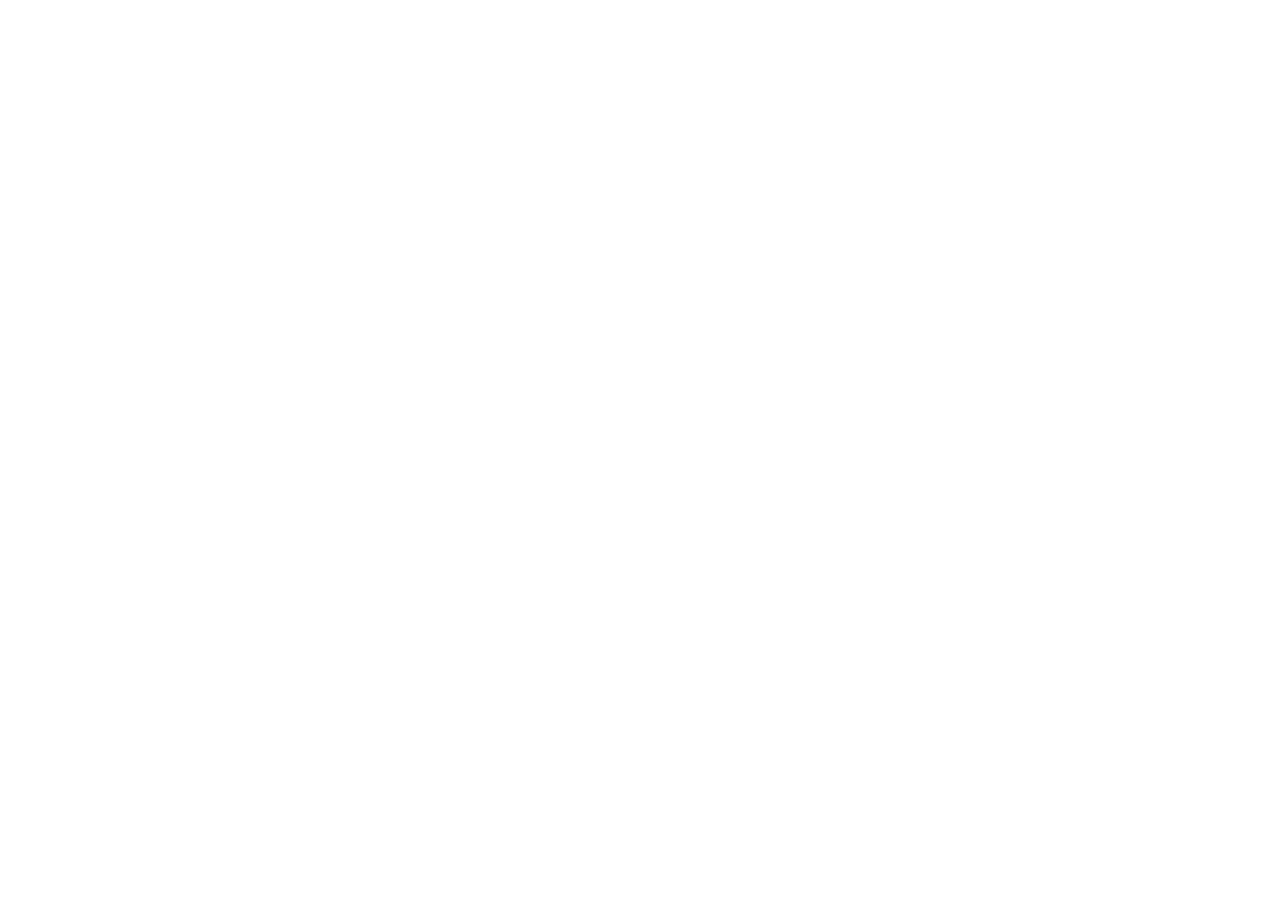
==== index.html @ 82ba6704 "updating html" ====
<!DOCTYPE html>
<html lang="en">

<head>
    <meta charset="UTF-8">
    <meta name="viewport" content="width=device-width, initial-scale=1.0">
    <title>Lornas pizza</title>
    <script src="https://code.jquery.com/jquery-3.5.1.min.js"
        integrity="sha256-9/aliU8dGd2tb6OSsuzixeV4y/faTqgFtohetphbbj0=" crossorigin="anonymous"></script>
    <link rel="stylesheet" href="https://maxcdn.bootstrapcdn.com/bootstrap/4.0.0/css/bootstrap.min.css"
        integrity="sha384-Gn5384xqQ1aoWXA+058RXPxPg6fy4IWvTNh0E263XmFcJlSAwiGgFAW/dAiS6JXm" crossorigin="anonymous">
    <script src="https://maxcdn.bootstrapcdn.com/bootstrap/4.0.0/js/bootstrap.min.js"
        integrity="sha384-JZR6Spejh4U02d8jOt6vLEHfe/JQGiRRSQQxSfFWpi1MquVdAyjUar5+76PVCmYl"
        crossorigin="anonymous"></script>
    <link rel="stylesheet" href="css/styles.css">
</head>

    
</body>
</html>
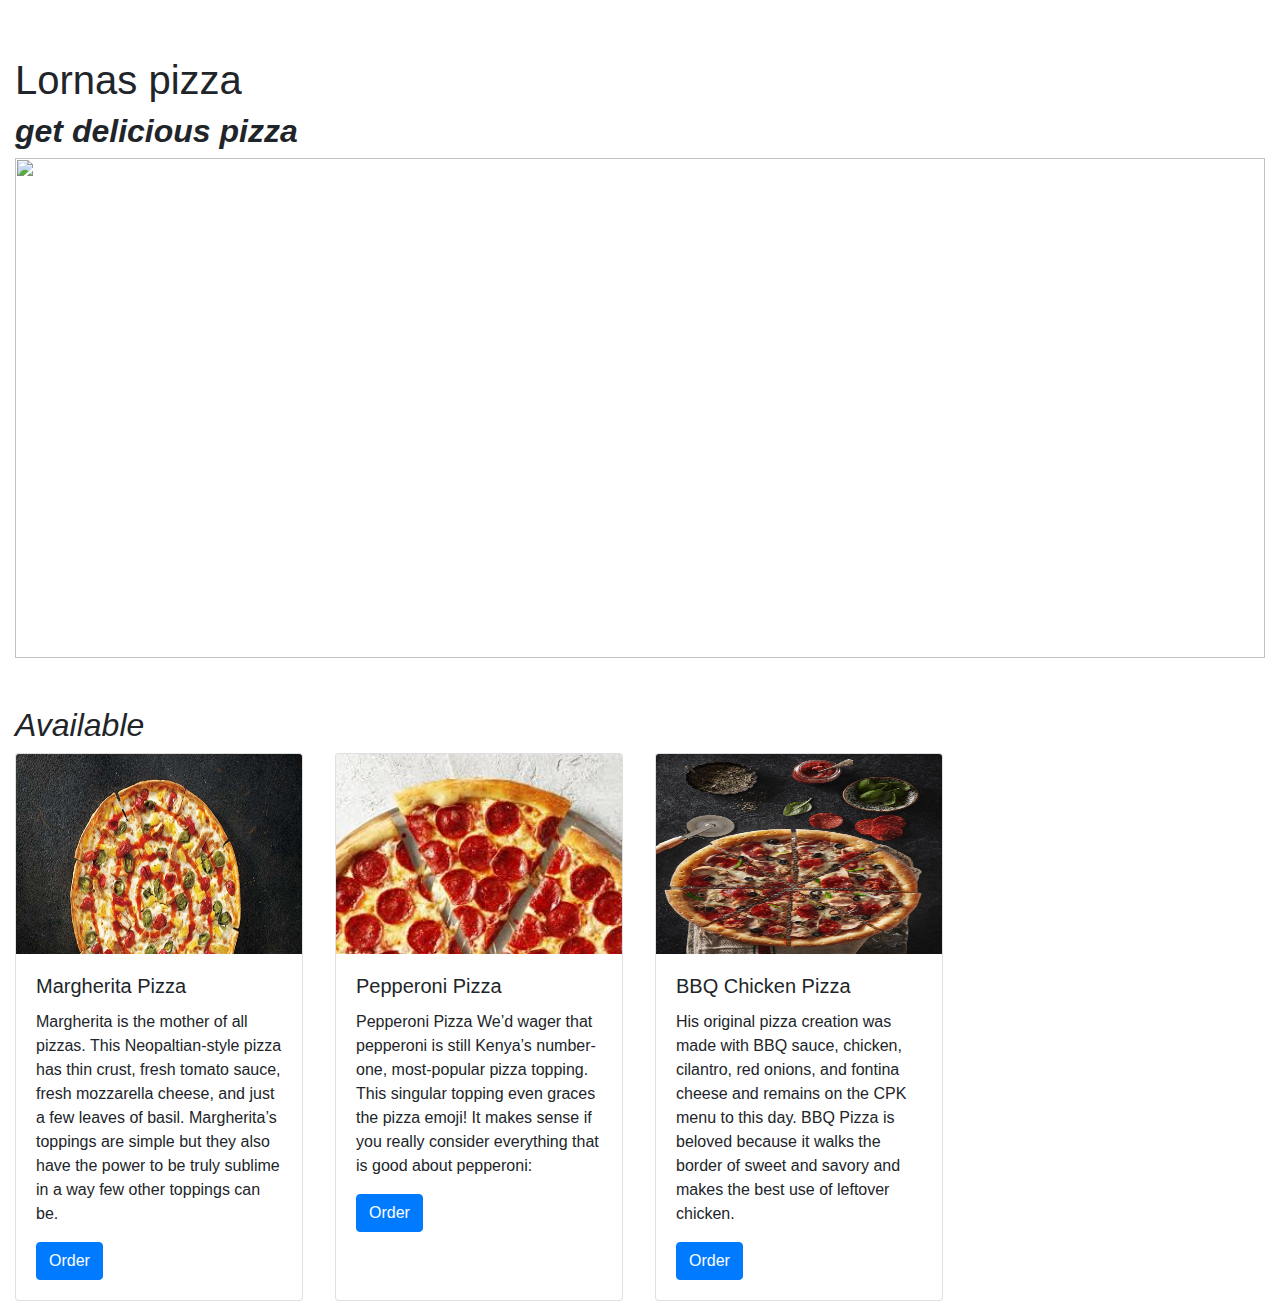
==== commit 1a68e147: "updating html" ====
--- a/index.html
+++ b/index.html
@@ -14,6 +14,90 @@
         crossorigin="anonymous"></script>
     <link rel="stylesheet" href="css/styles.css">
 </head>
+<body>
+    <div class="container-fluid">
+        <nav class="navbar navbar-expand-lg navbar-light navbar">
+            <button class="navbar-toggler" type="button" data-toggle="collapse" data-target="#navbarNavAltMarkup"
+                aria-controls="navbarNavAltMarkup" aria-expanded="false" aria-label="Toggle navigation">
+                <span class="navbar-toggler-icon"></span>
+            </button>
+            <div class="collapse navbar-collapse" id="navbarNavAltMarkup">
+                <div class="navbar-nav navb text-white">
+                    <a class="nav-item nav-link active text-white" href="index.html">Home <span
+                            class="sr-only"></span></a>
+                    <a class="nav-item nav-link text-white" href="order.html">Place Order</a>
+                    <a class="nav-item nav-link disabled text-white" href="about.html">About us</a>
+                </div>
+            </div>
+        </nav>
+    </div>
+    <div class="container-fluid">
+        <div class="head">
+            <h1>Lornas pizza</h1>
+            <h2> <em><strong> get delicious pizza</em> </strong></h2>
+        </div>
+        <a href="order.html">
+            <div class="head2">
+                <div id="carouselExampleSlidesOnly" class="carousel slide" data-ride="carousel">
+                    <div class="carousel-inner">
+                        <div class="carousel-item active">
+                            <img class="d-block w-100" src="./images/pizza_4k_5k_hd.jpg" height="500px">
+                        </div>
+                        <div class="carousel-item">
+                            <img class="d-block w-100" src="./images/Pizza-Hut-Sriracha.jpg" height="500px">
+                        </div>
+                        <div class="carousel-item">
+                            <img class="d-block w-100" src="./images/bg.jpg" height="500px">
+                        </div>
+                    </div>
+                </div>
+            </div>
+        </a>
+    </div>
+    <div class="container-fluid mt-5">
+        <h2> <em>Available</em> </h2>
+        <div class="row">
+            <div class="col-md-3 d-flex">
+                <div class="card" style="width: 18rem;">
+                    <img class="card-img-top" src="./images/1.jpg" height="200px">
+                    <div class="card-body">
+                        <h5 class="card-title">Margherita Pizza</h5>
+                        <p class="card-text">
+                            Margherita is the mother of all pizzas. This Neopaltian-style pizza has thin crust, fresh
+                            tomato sauce, fresh mozzarella cheese, and just a few leaves of basil. Margherita’s toppings
+                            are simple but they also have the power to be truly sublime in a way few other toppings can
+                            be.</p>
+                        <a href="order.html" class="btn btn-primary">Order</a>
+                    </div>
+                </div>
+            </div>
+            <div class="col-md-3 d-flex">
+                <div class="card" style="width: 18rem;">
+                    <img class="card-img-top" src="./images/2.jpeg" height="200px">
+                    <div class="card-body">
+                        <h5 class="card-title">Pepperoni Pizza</h5>
+                        <p class="card-text">Pepperoni Pizza
+                            We’d wager that pepperoni is still Kenya’s number-one, most-popular pizza topping. This
+                            singular topping even graces the pizza emoji! It makes sense if you really consider
+                            everything that is good about pepperoni:</p>
+                        <a href="order.html" class="btn btn-primary">Order</a>
+                    </div>
+                </div>
+            </div>
+            <div class="col-md-3 d-flex">
+                <div class="card" style="width: 18rem;">
+                    <img class="card-img-top" src="./images/01.jpg" height="200px">
+                    <div class="card-body">
+                        <h5 class="card-title">BBQ Chicken Pizza</h5>
+                        <p class="card-text">His original pizza creation was made with BBQ sauce, chicken, cilantro, red
+                            onions, and fontina cheese and remains on the CPK menu to this day. BBQ Pizza is beloved
+                            because it walks the border of sweet and savory and makes the best use of leftover chicken.
+                        </p>
+                        <a href="order.html" class="btn btn-primary">Order</a>
+                    </div>
+                </div>
+            </div>
+            
 
     
 </body>
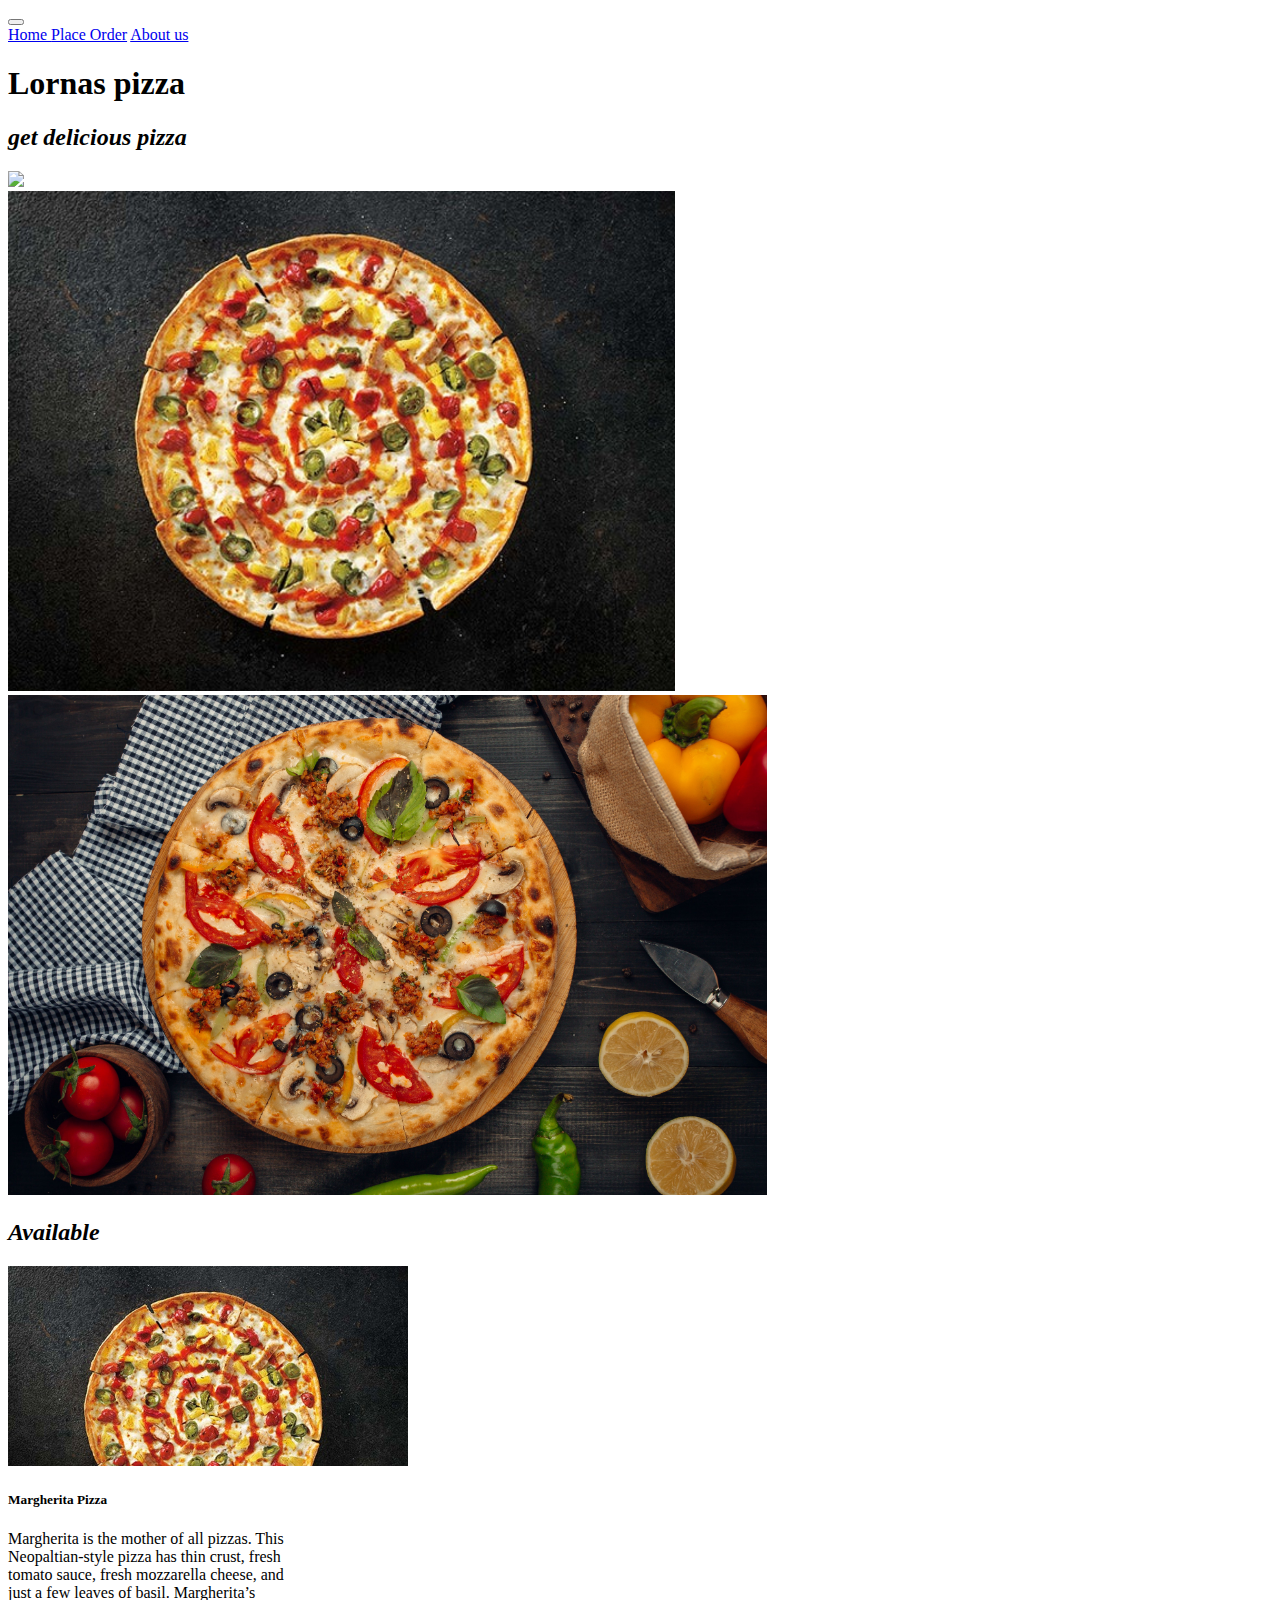
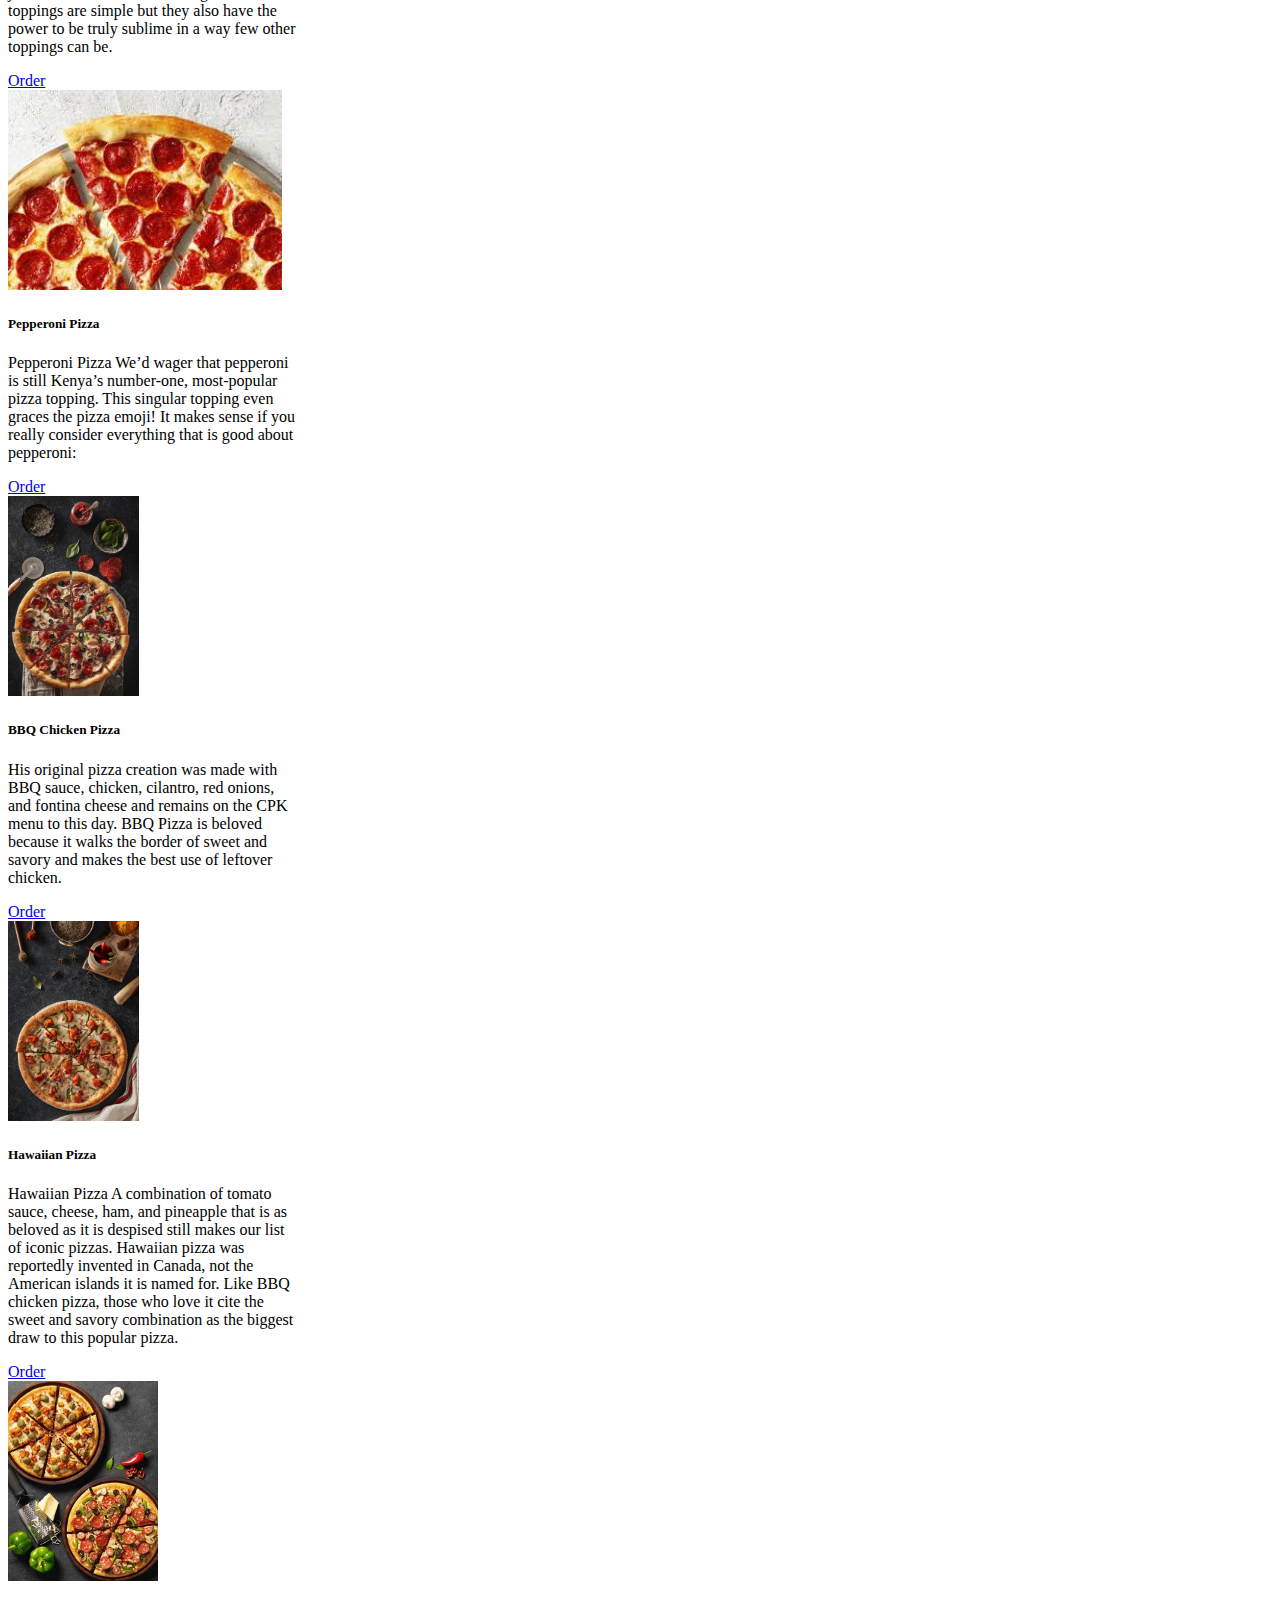
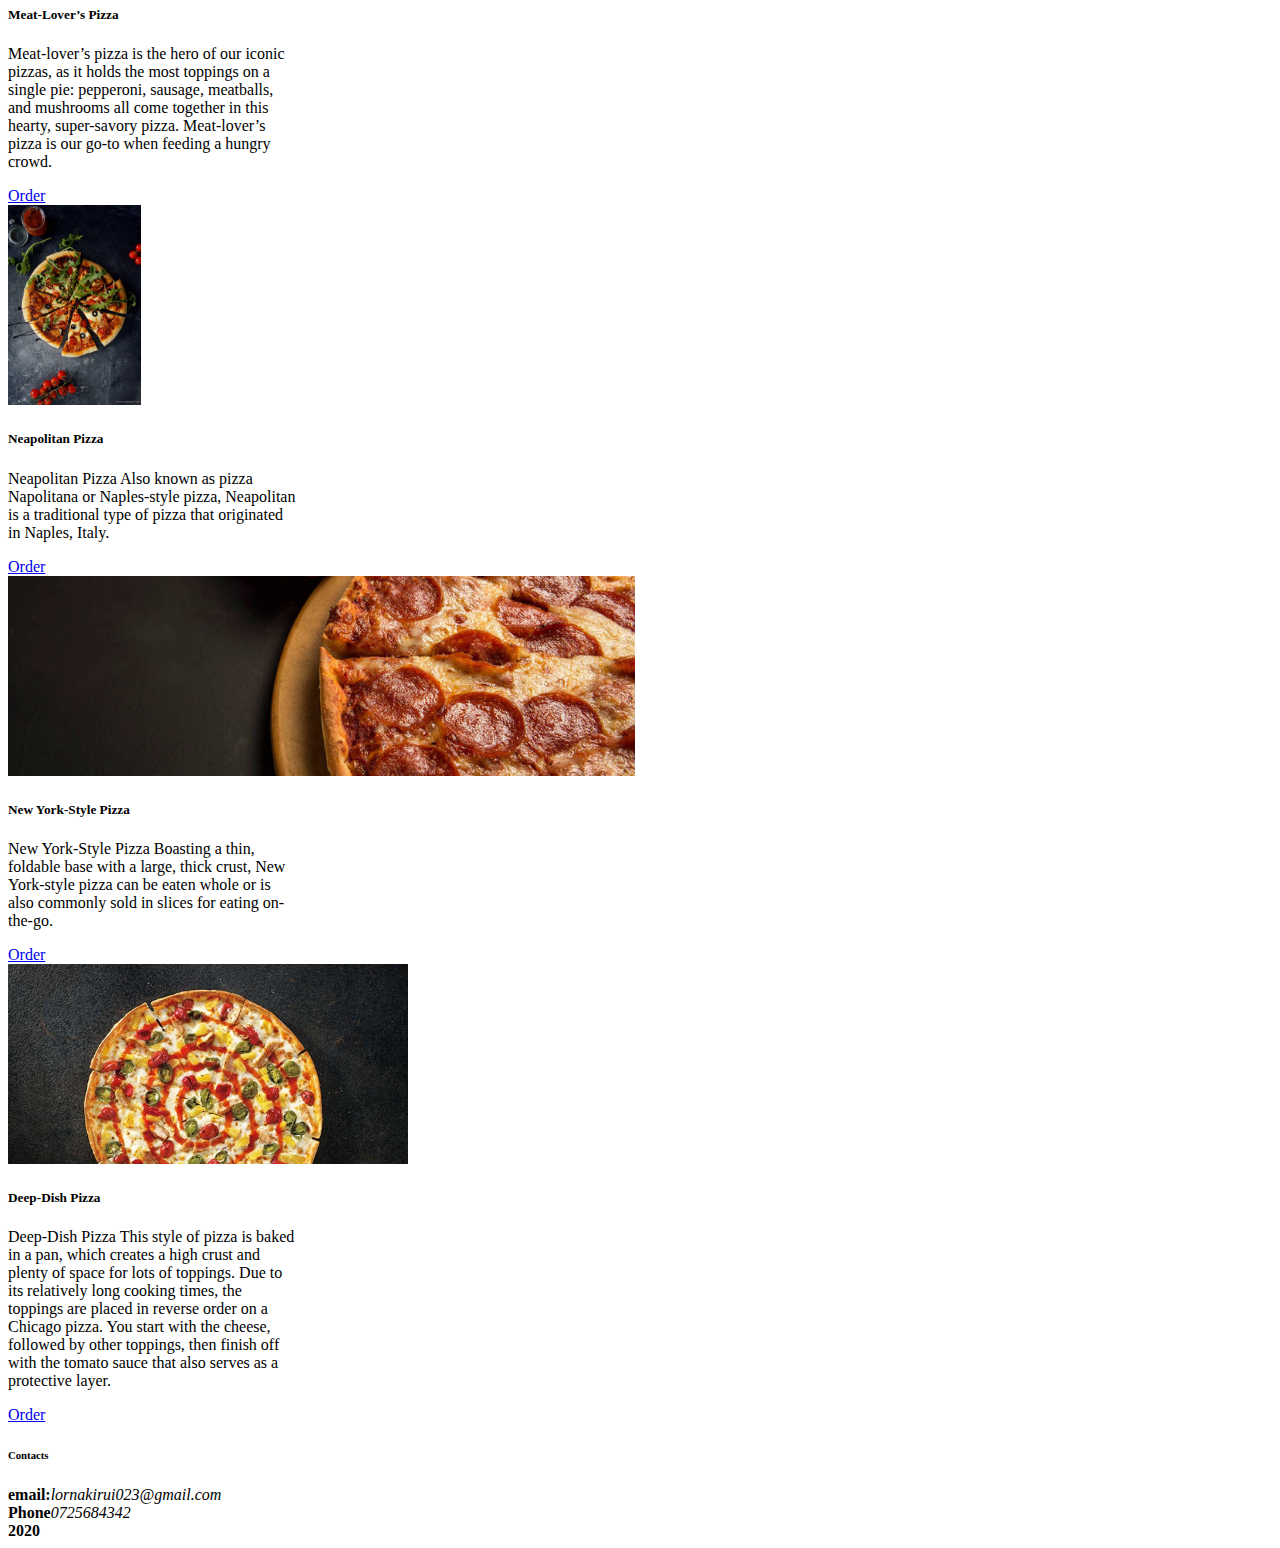
==== commit 191eebc5: "it will update js" ====
--- a/index.html
+++ b/index.html
@@ -5,14 +5,9 @@
     <meta charset="UTF-8">
     <meta name="viewport" content="width=device-width, initial-scale=1.0">
     <title>Lornas pizza</title>
-    <script src="https://code.jquery.com/jquery-3.5.1.min.js"
-        integrity="sha256-9/aliU8dGd2tb6OSsuzixeV4y/faTqgFtohetphbbj0=" crossorigin="anonymous"></script>
-    <link rel="stylesheet" href="https://maxcdn.bootstrapcdn.com/bootstrap/4.0.0/css/bootstrap.min.css"
-        integrity="sha384-Gn5384xqQ1aoWXA+058RXPxPg6fy4IWvTNh0E263XmFcJlSAwiGgFAW/dAiS6JXm" crossorigin="anonymous">
-    <script src="https://maxcdn.bootstrapcdn.com/bootstrap/4.0.0/js/bootstrap.min.js"
-        integrity="sha384-JZR6Spejh4U02d8jOt6vLEHfe/JQGiRRSQQxSfFWpi1MquVdAyjUar5+76PVCmYl"
-        crossorigin="anonymous"></script>
-    <link rel="stylesheet" href="css/styles.css">
+    <link rel="stylesheet" href="css/bootstrap.css" type="text/css">
+    <link rel="stylesheet" href="css/style.css" type="text/css">
+
 </head>
 <body>
     <div class="container-fluid">
@@ -97,8 +92,95 @@
                     </div>
                 </div>
             </div>
-            
+            <div class="col-md-3 d-flex">
+                <div class="card" style="width: 18rem;">
+                    <img class="card-img-top" src="./images/5.jpg" height="200px">
+                    <div class="card-body">
+                        <h5 class="card-title">Hawaiian Pizza</h5>
+                        <p class="card-text">Hawaiian Pizza
+                            A combination of tomato sauce, cheese, ham, and pineapple that is as beloved as it is
+                            despised still makes our list of iconic pizzas. Hawaiian pizza was reportedly invented in
+                            Canada, not the American islands it is named for. Like BBQ chicken pizza, those who love it
+                            cite the sweet and savory combination as the biggest draw to this popular pizza.</p>
+                        <a href="order.html" class="btn btn-primary">Order</a>
+                    </div>
+                </div>
+            </div>
+        </div>
+        <div class="row mt-5">
+            <div class="col-md-3 d-flex">
+                <div class="card" style="width: 18rem;">
+                    <img class="card-img-top" src="./images/6.jpg" height="200px">
+                    <div class="card-body">
+                        <h5 class="card-title">Meat-Lover’s Pizza</h5>
+                        <p class="card-text">
+                            Meat-lover’s pizza is the hero of our iconic pizzas, as it holds the most toppings on a
+                            single pie: pepperoni, sausage, meatballs, and mushrooms all come together in this hearty,
+                            super-savory pizza. Meat-lover’s pizza is our go-to when feeding a hungry crowd.</p>
+                        <a href="order.html" class="btn btn-primary">Order</a>
+                    </div>
+                </div>
+            </div>
+            <div class="col-md-3 d-flex">
+                <div class="card" style="width: 18rem;">
+                    <img class="card-img-top" src="./images/7.jpg" height="200px">
+                    <div class="card-body">
+                        <h5 class="card-title">Neapolitan Pizza</h5>
+                        <p class="card-text">Neapolitan Pizza
+                            Also known as pizza Napolitana or Naples-style pizza, Neapolitan is a traditional type of
+                            pizza that originated in Naples, Italy. </p>
+                        <a href="order.html" class="btn btn-primary">Order</a>
+                    </div>
+                </div>
+            </div>
+            <div class="col-md-3 d-flex">
+                <div class="card" style="width: 18rem;">
+                    <img class="card-img-top" src="./images/17jan-pizzas-hero_small.jpg" height="200px">
+                    <div class="card-body">
+                        <h5 class="card-title">New York-Style Pizza</h5>
+                        <p class="card-text">New York-Style Pizza
+                            Boasting a thin, foldable base with a large, thick crust, New York-style pizza can be eaten
+                            whole or is also commonly sold in slices for eating on-the-go. </p>
+                        <a href="order.html" class="btn btn-primary">Order</a>
+                    </div>
+                </div>
+            </div>
+            <div class="col-md-3 d-flex">
+                <div class="card" style="width: 18rem;">
+                    <img class="card-img-top" src="./images/1.jpg" height="200px">
+                    <div class="card-body">
+                        <h5 class="card-title">Deep-Dish Pizza</h5>
+                        <p class="card-text">Deep-Dish Pizza
+                            This style of pizza is baked in a pan, which creates a high crust and plenty of space for
+                            lots of toppings.
 
+                            Due to its relatively long cooking times, the toppings are placed in reverse order on a
+                            Chicago pizza. You start with the cheese, followed by other toppings, then finish off with
+                            the tomato sauce that also serves as a protective layer.</p>
+                        <a href="order.html" class="btn btn-primary">Order</a>
+                    </div>
+                </div>
+            </div>
+        </div>
+
+    </div>
+    </div>
+    <div class="container-fluid">
+        <div id="line"></div>
+    </div>
+    <div class="container-fluid mt-5 footerr">
+        <div class="hline"></div>
+        <div class="contacts">
+            <strong>
+                <h6>Contacts</h6>
+            </strong>
+            <strong>email:</strong><em>lornakirui023@gmail.com</em><br>
+            <strong>Phone</strong><em>0725684342</em><br>
+            <strong>2020</strong>
+        </div>
+    </div>
+    <script src="js/jquery-3.6.0.min.js"></script>
+    <script src="js/scripts.js"></script>
     
 </body>
 </html>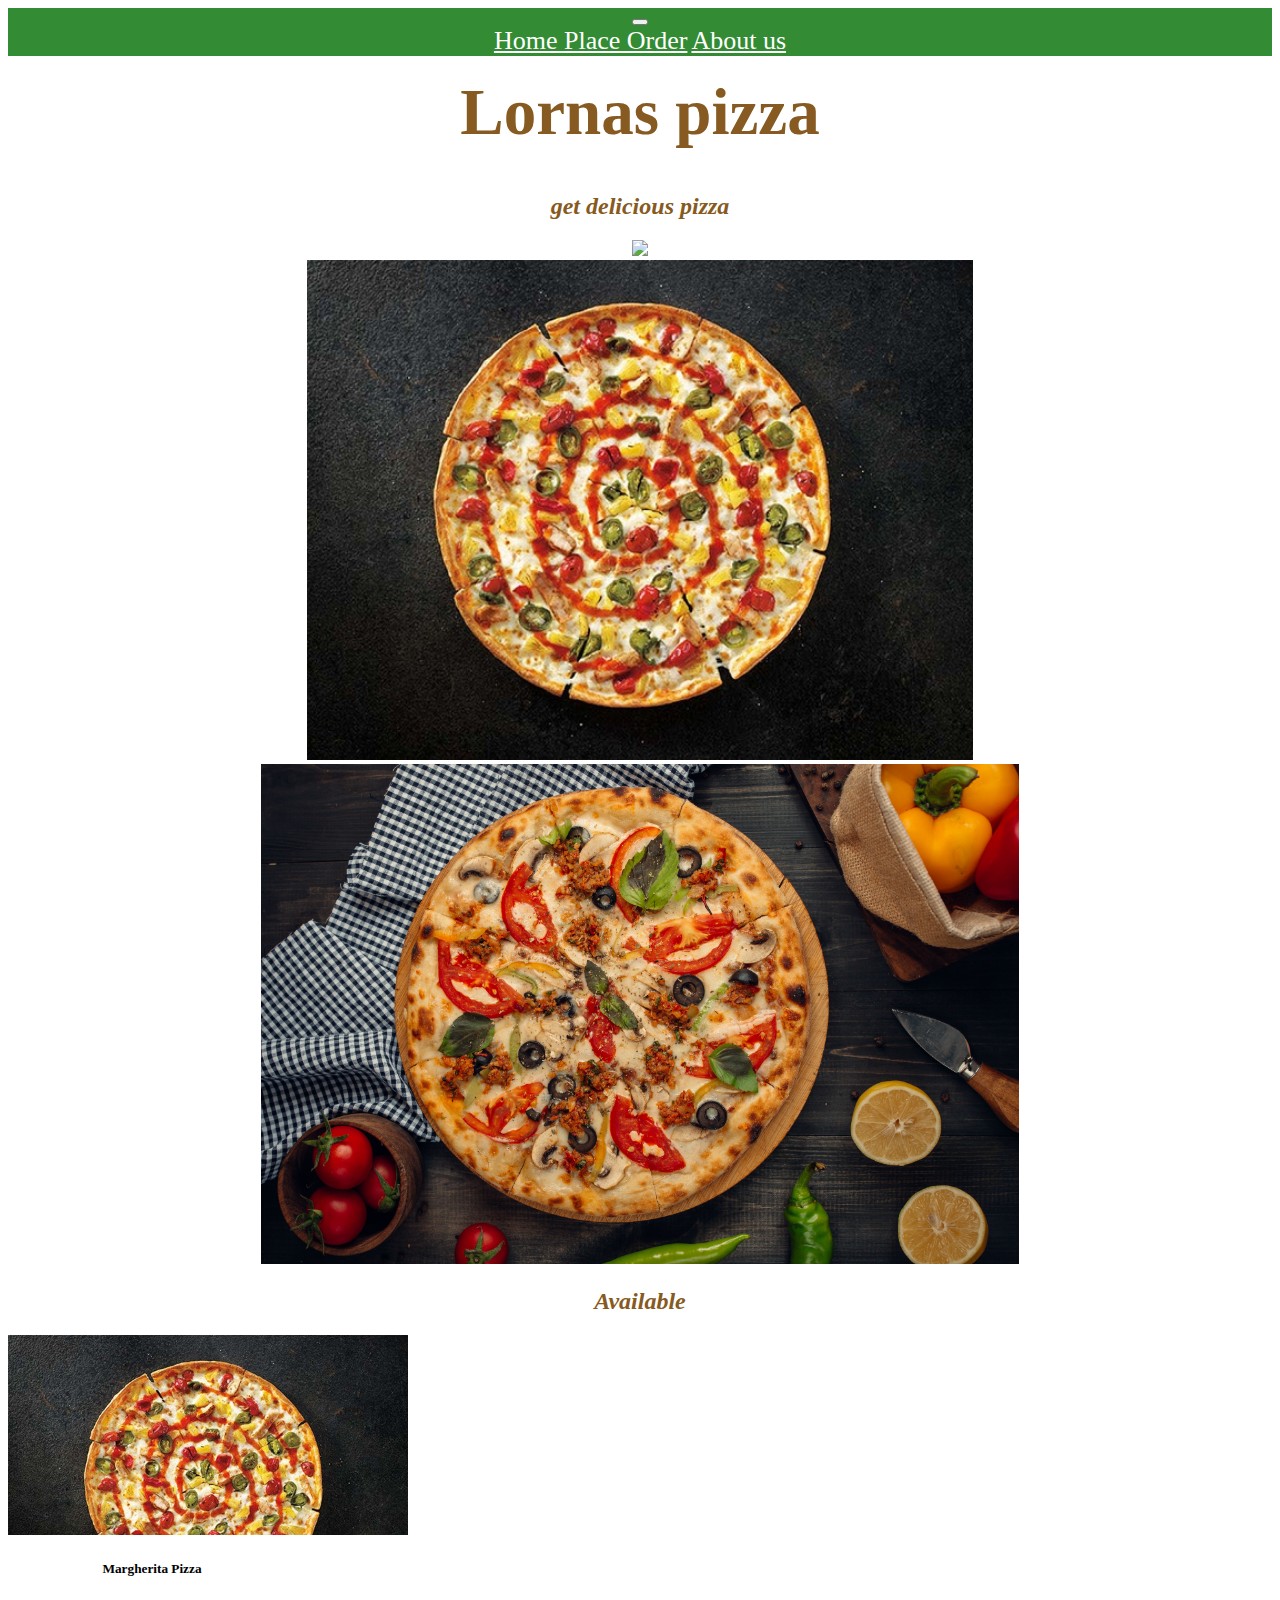
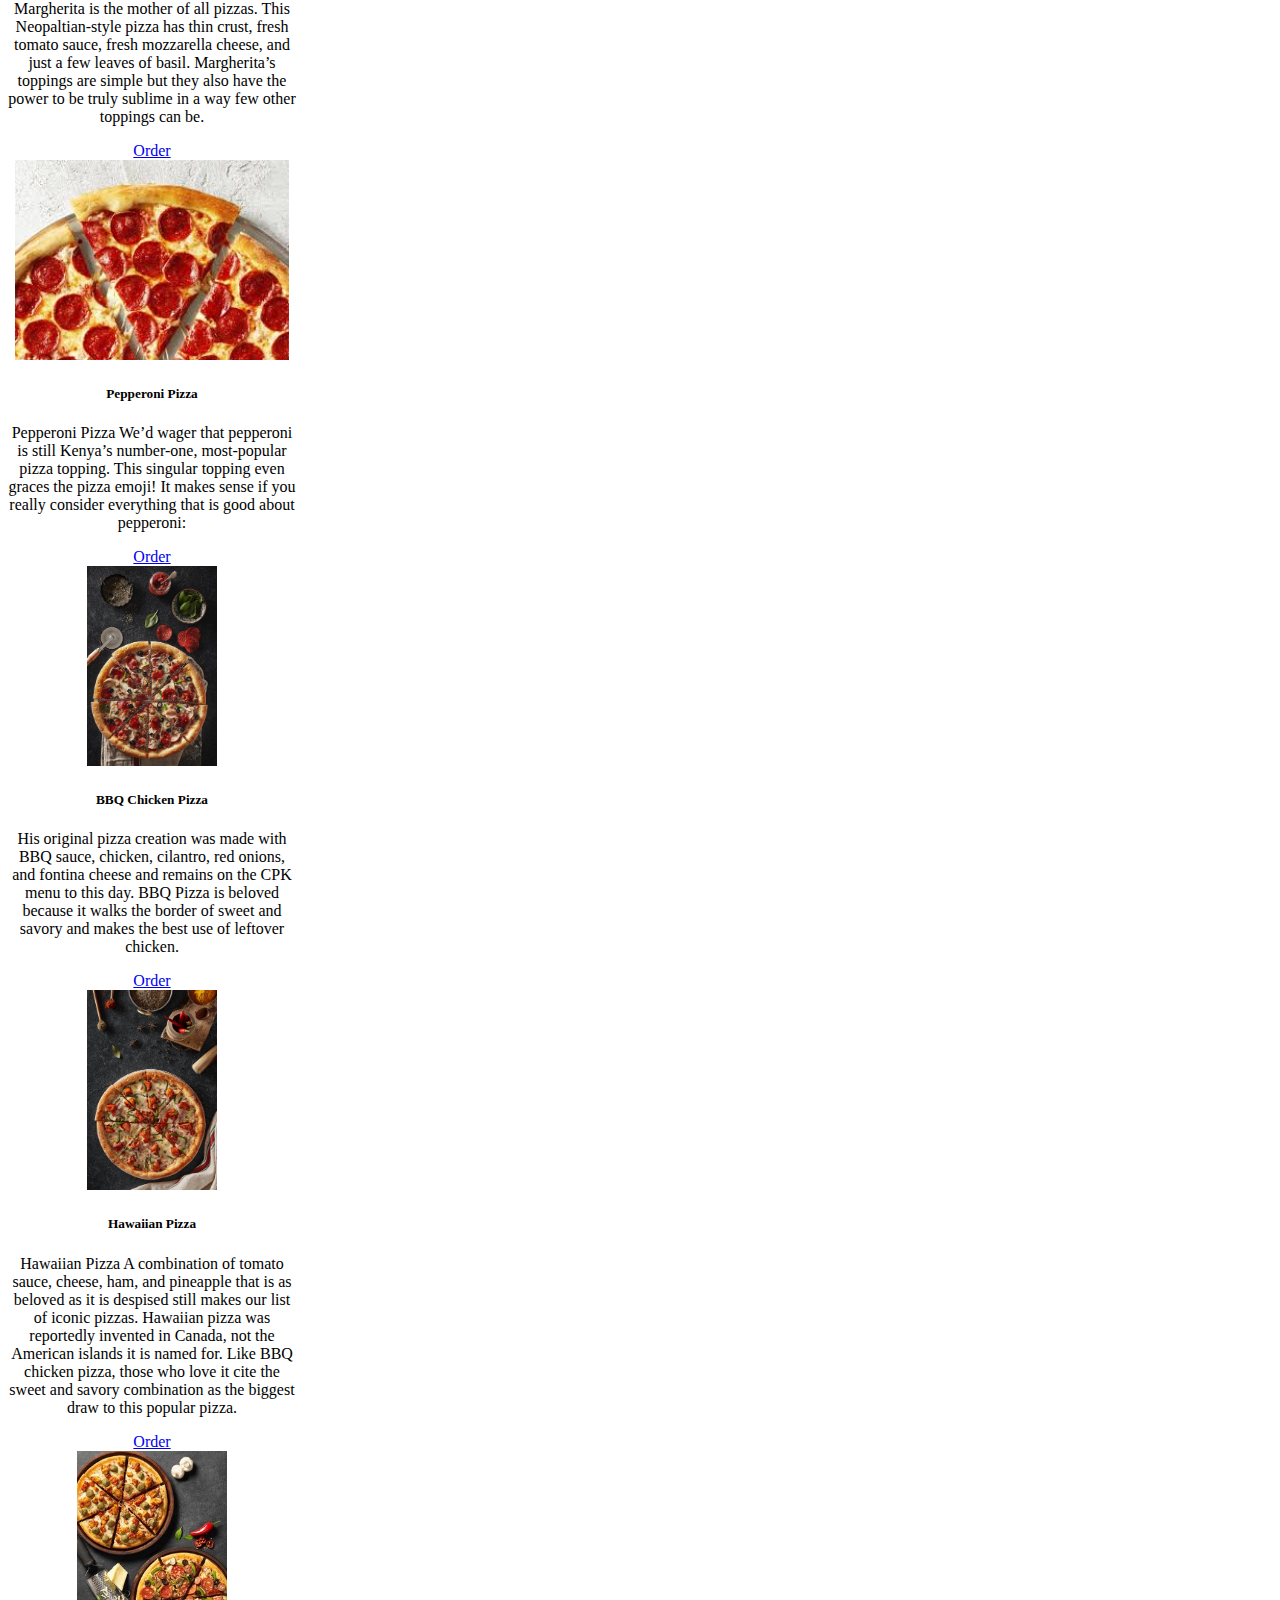
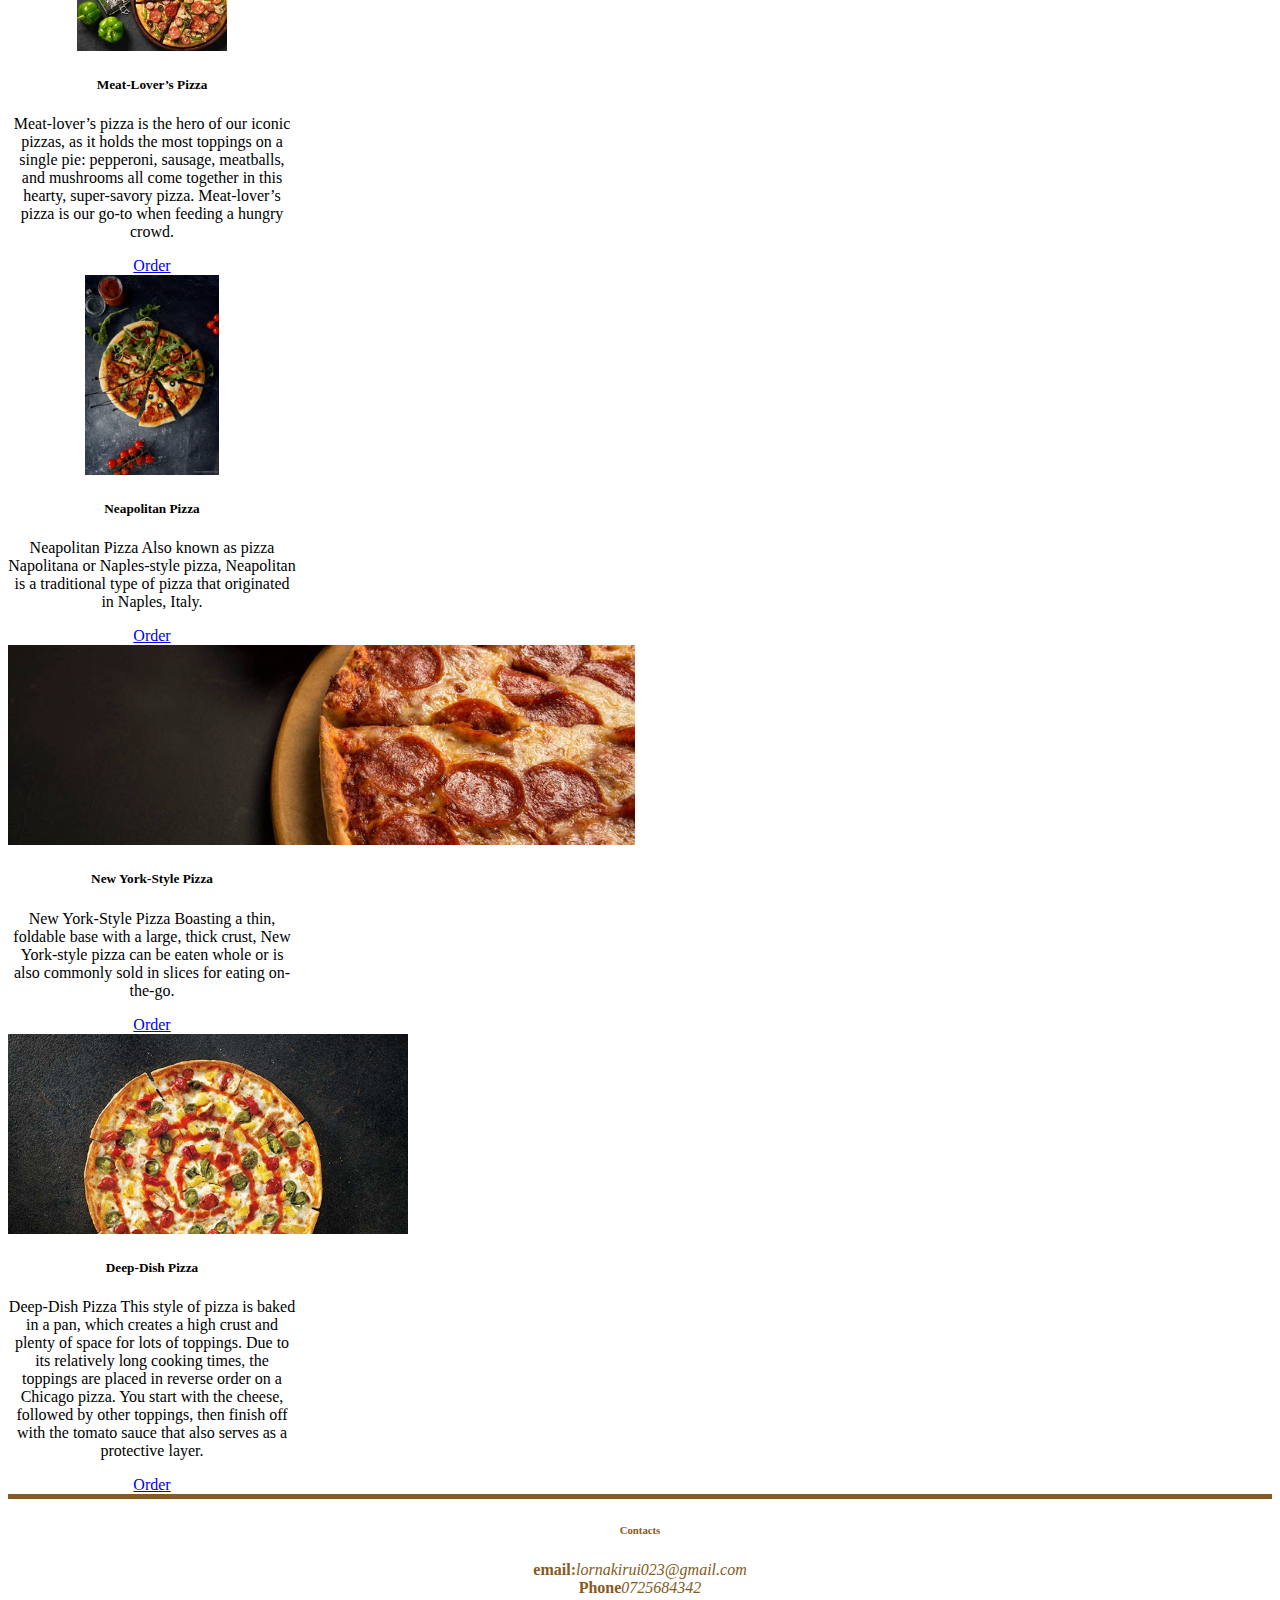
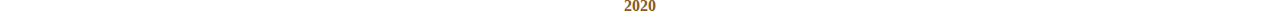
==== commit 2c86dbe8: "adding contact us page" ====
--- a/index.html
+++ b/index.html
@@ -21,7 +21,7 @@
                     <a class="nav-item nav-link active text-white" href="index.html">Home <span
                             class="sr-only"></span></a>
                     <a class="nav-item nav-link text-white" href="order.html">Place Order</a>
-                    <a class="nav-item nav-link disabled text-white" href="about.html">About us</a>
+                    <a class="nav-item nav-link text-white" href="about.html">About us</a>
                 </div>
             </div>
         </nav>
@@ -179,8 +179,8 @@
             <strong>2020</strong>
         </div>
     </div>
-    <script src="js/jquery-3.6.0.min.js"></script>
-    <script src="js/scripts.js"></script>
+    <script src="js/jquery.js"></script>
+    <script src="js/script.js"></script>
     
 </body>
 </html>--- a/css/style.css
+++ b/css/style.css
@@ -0,0 +1,56 @@
+body{
+    font-family:apple-system, BlinkMacSystemFont, 'Segoe UI', Georgia, 'Times New Roman', Times, serif;
+} 
+.navbar{
+    background-color: rgb(51, 139, 51);
+    color: oldlace;
+}
+.nav-link {
+color: white;
+font-size: 26px;
+}
+h1{
+    text-align: center;
+    color:rgb(134, 90, 32);
+    margin-top:0.5cm;
+    font-size:65px;
+}
+ul li{
+    text-align: right;
+    display: inline-block;
+}
+h2{
+    color: rgb(134, 90, 32);
+    text-align: center;
+}
+.container-fluid{
+    text-align: center;
+}
+#about{
+    margin-top: 4cm;
+    font-size: 40px;
+    color:rgb(134, 90, 32);
+}
+h3{
+    color:rgb(134, 90, 32);
+}
+.hline { 
+    width:100%;
+    height:5px;
+    color: rgb(134, 90, 32);
+    background:rgb(134, 90, 32);
+}
+.social{
+    text-align: center;
+}
+.footerr{
+    color:rgb(134, 90, 32);
+}
+.navb >.nav-link:hover{
+    box-shadow:0 0 0 0.625em rgba(0,0,0,0.1),insert 0 0 0.625em rgba(240, 4, 4, 0.6);
+    background-color:rgba(26, 15, 15, 0.678);
+    color:rgba(0,35,122,0.7);
+}
+
+
+  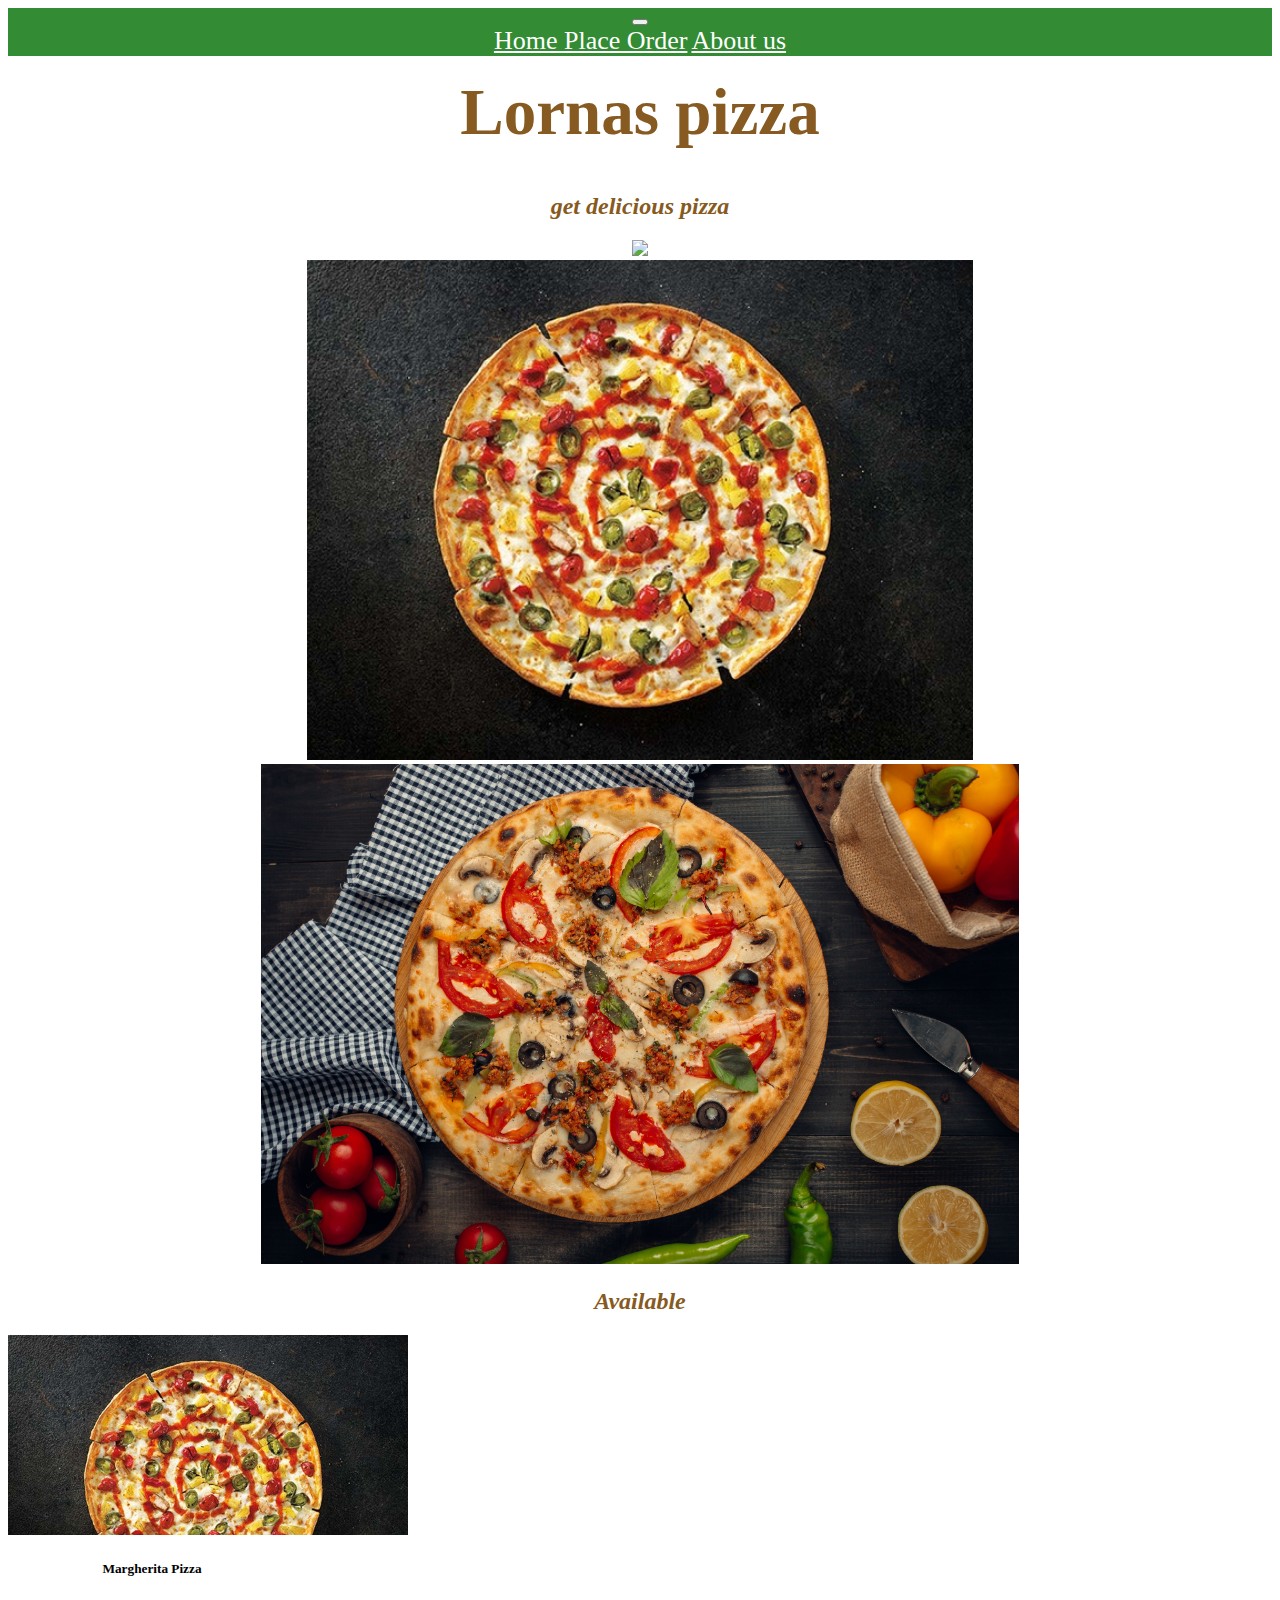
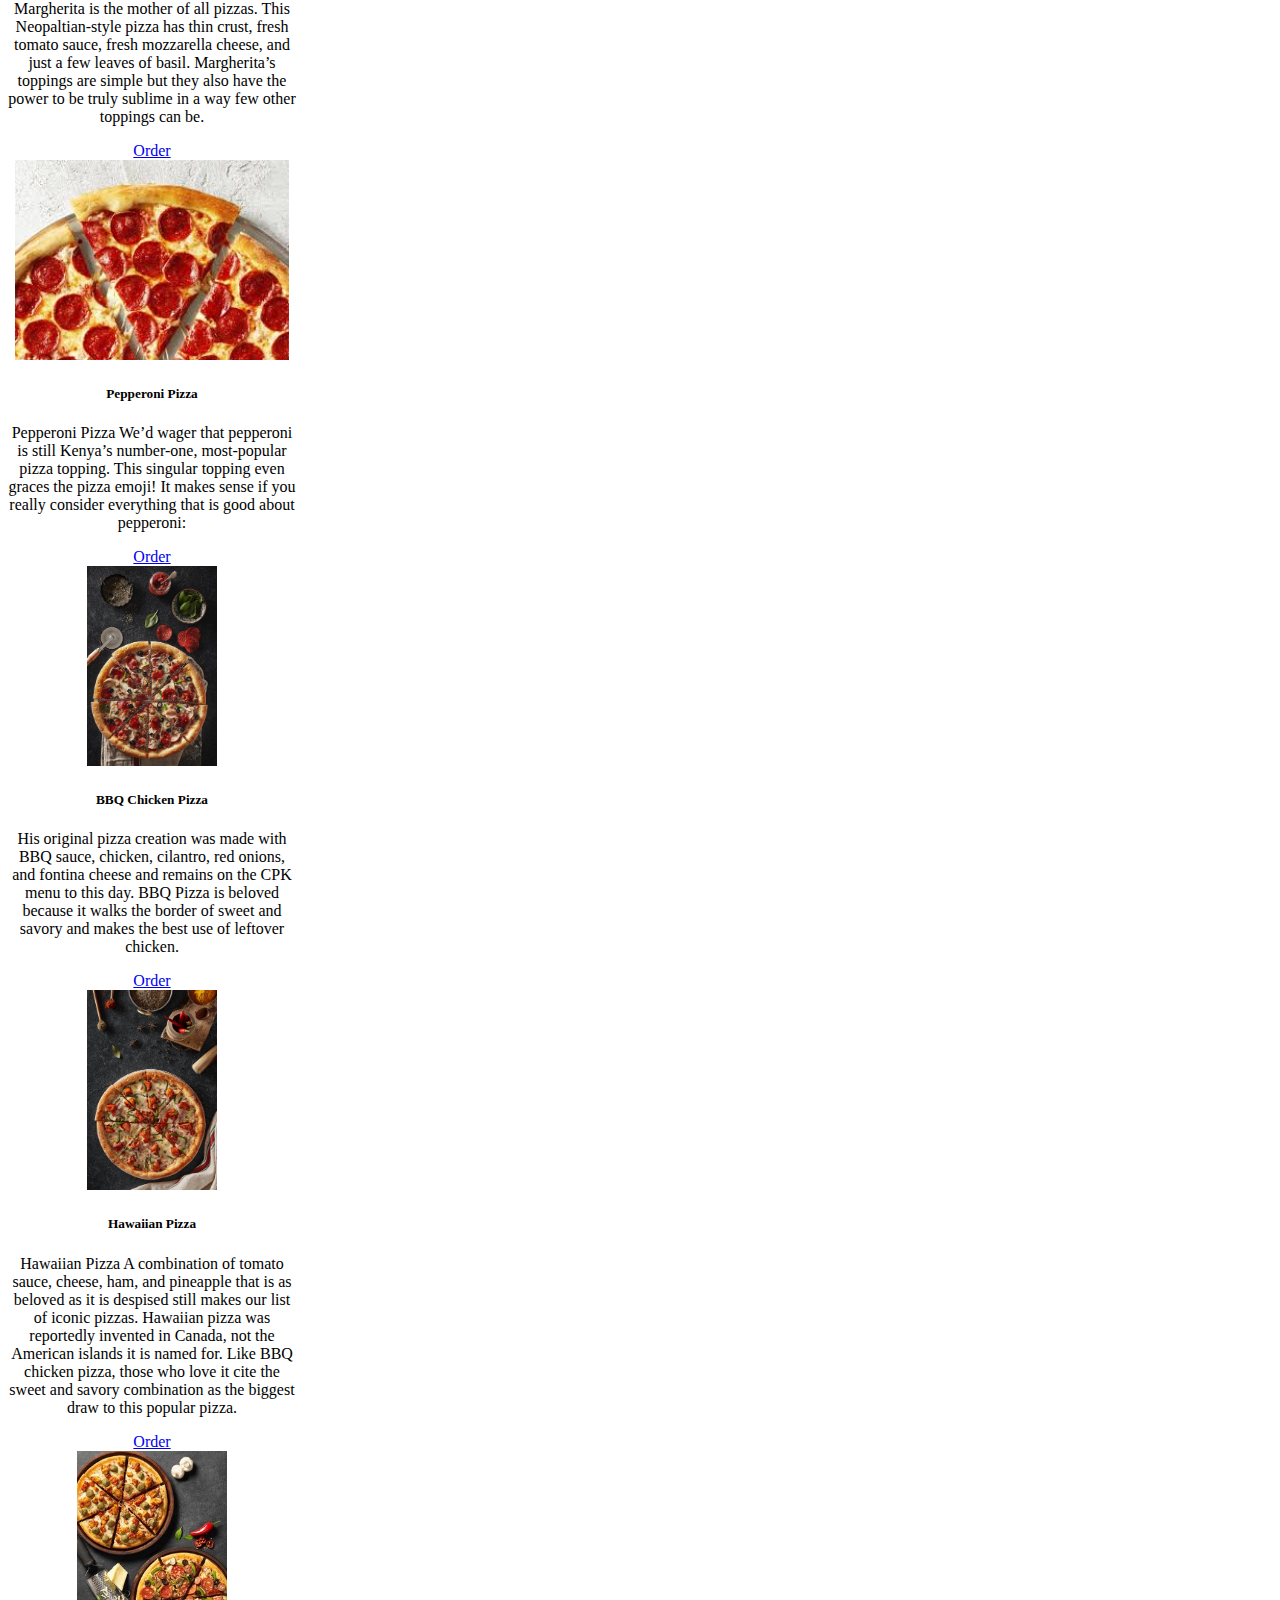
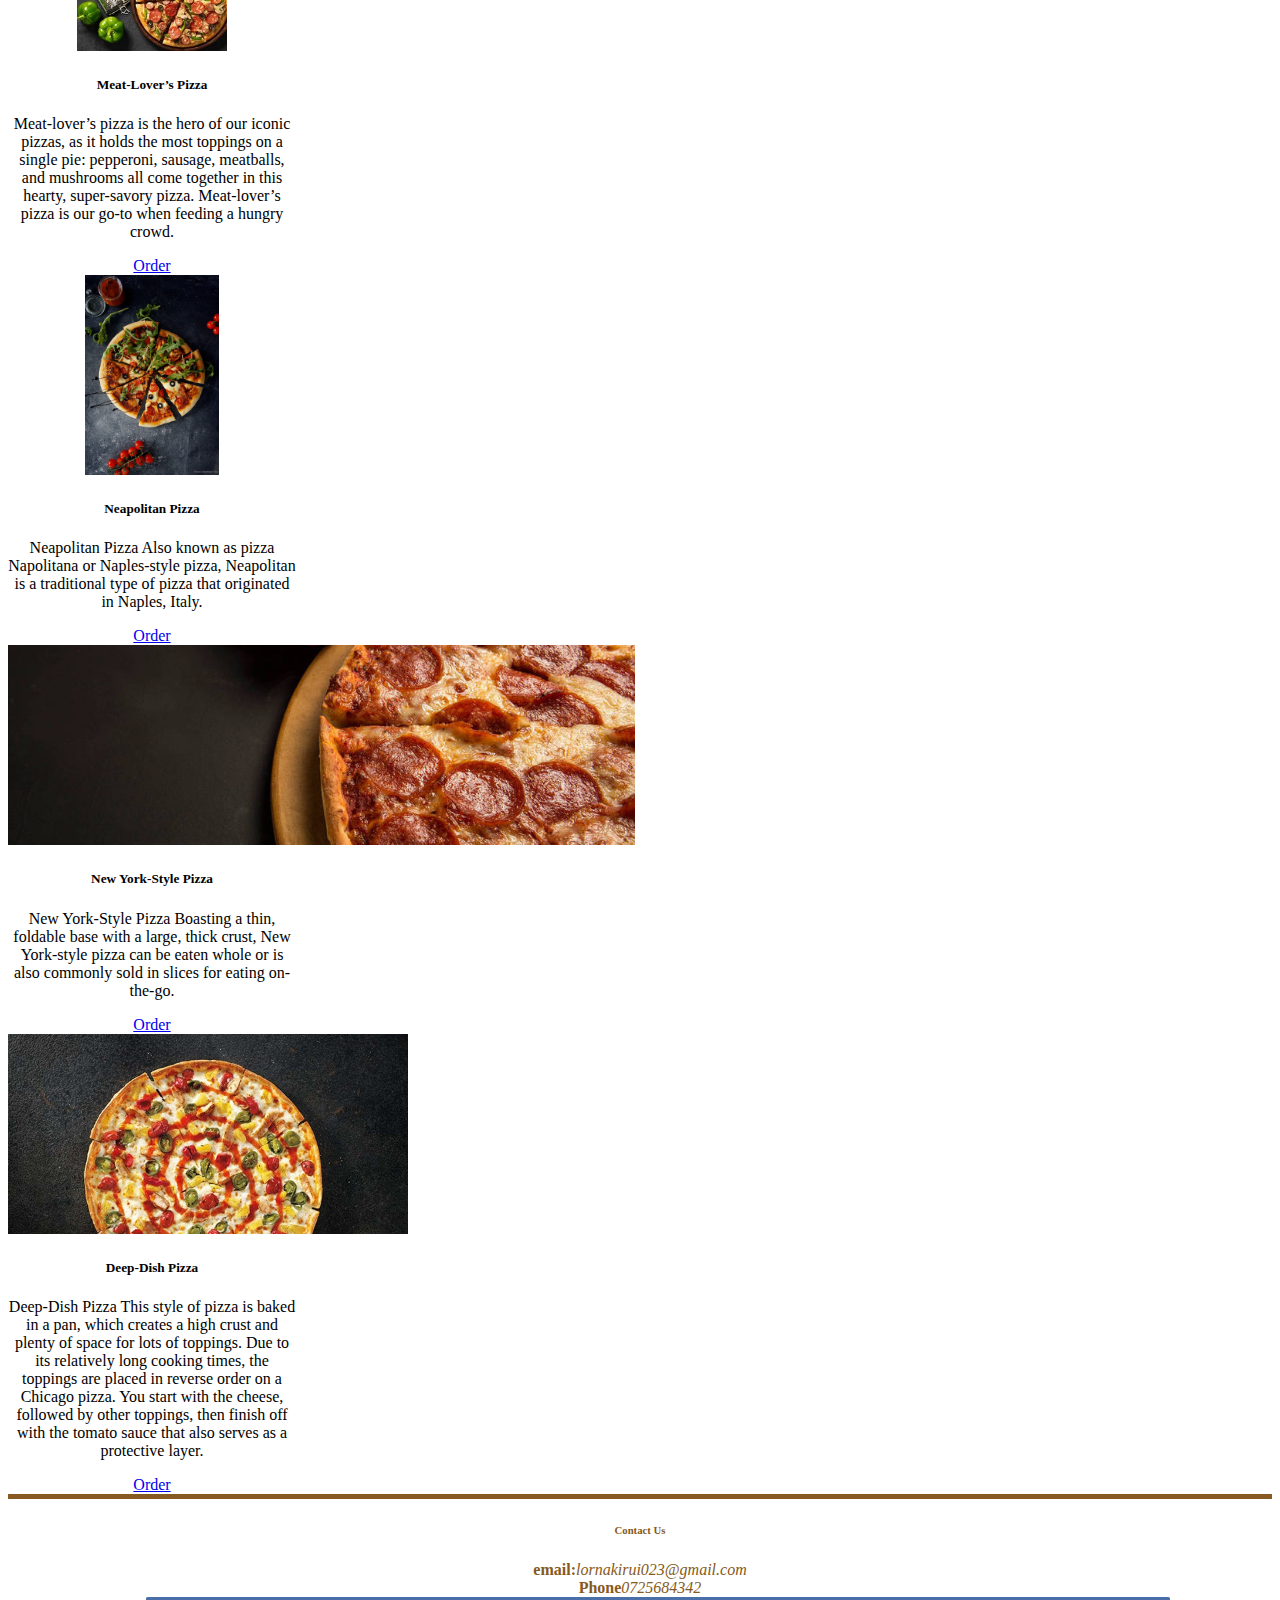
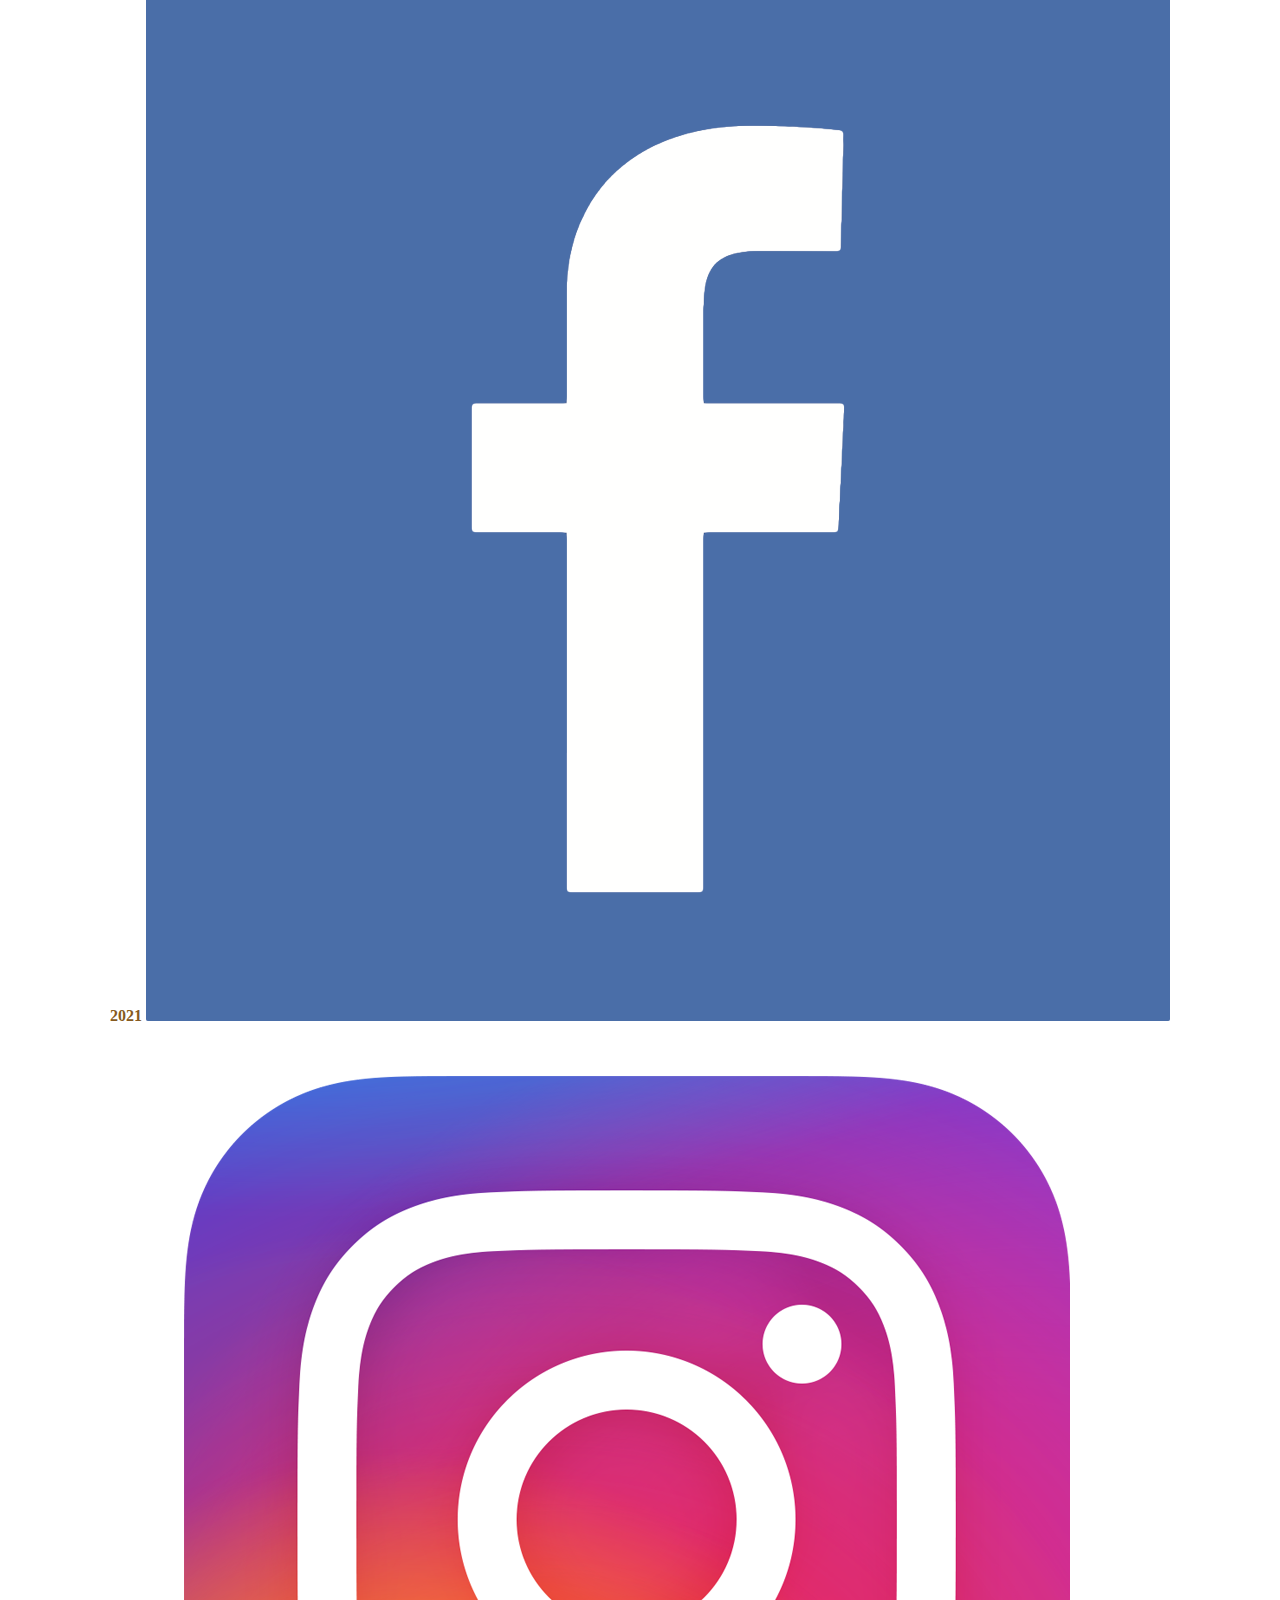
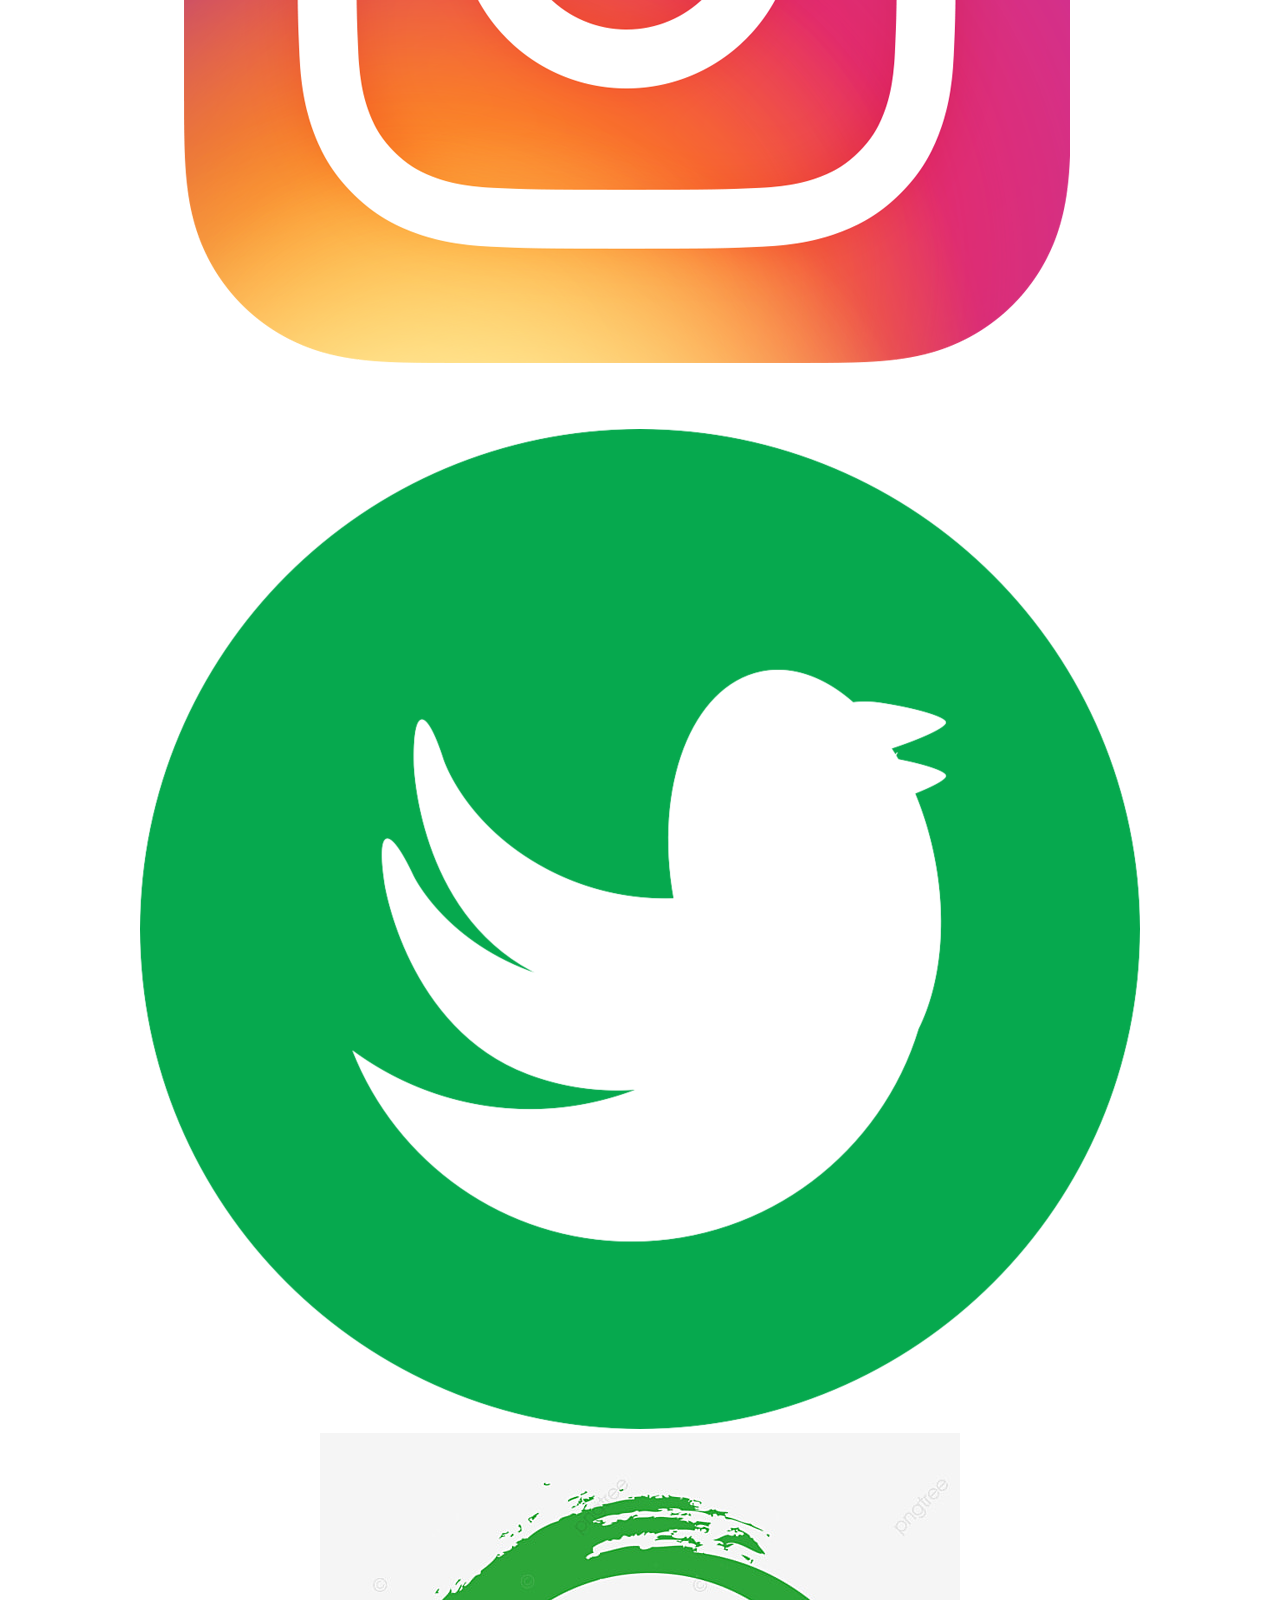
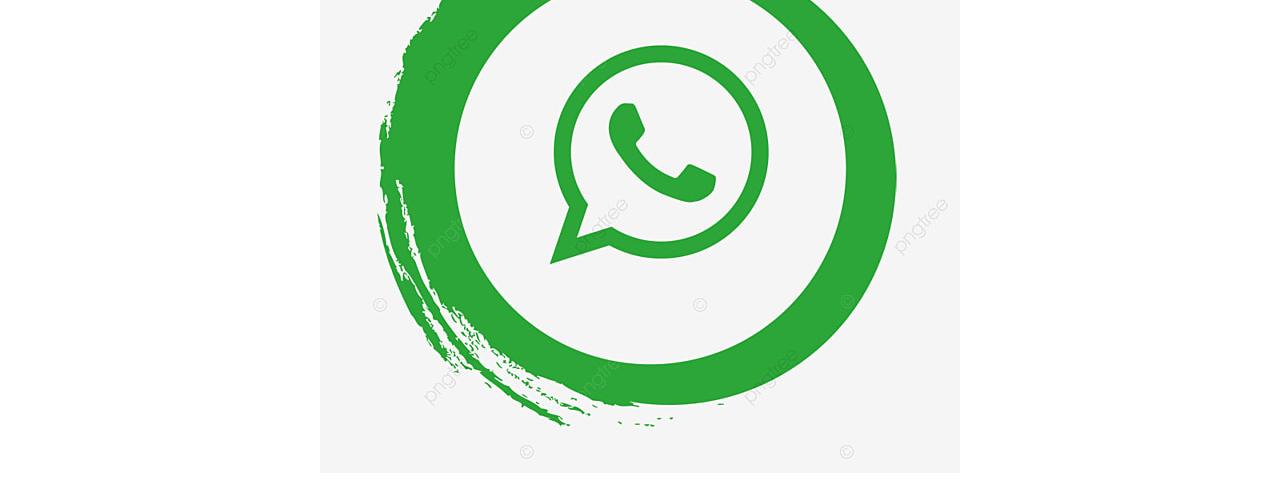
==== commit 18fc30c3: "it will update index.html" ====
--- a/index.html
+++ b/index.html
@@ -172,11 +172,13 @@
         <div class="hline"></div>
         <div class="contacts">
             <strong>
-                <h6>Contacts</h6>
+                <h6>Contact Us</h6>
             </strong>
             <strong>email:</strong><em>lornakirui023@gmail.com</em><br>
             <strong>Phone</strong><em>0725684342</em><br>
-            <strong>2020</strong>
+            <strong>2021</strong>
+<img src="images/fb.png" alt="facebook"> <img src="images/ig.png" alt="instagram"> <img src="images/twitter.png" alt="twitter"> <img src="images/whatsapp.jpg" alt="whatsapp">
+                </div>
         </div>
     </div>
     <script src="js/jquery.js"></script>
--- a/css/style.css
+++ b/css/style.css
@@ -42,6 +42,7 @@
 }
 .social{
     text-align: center;
+    height: 50px;
 }
 .footerr{
     color:rgb(134, 90, 32);
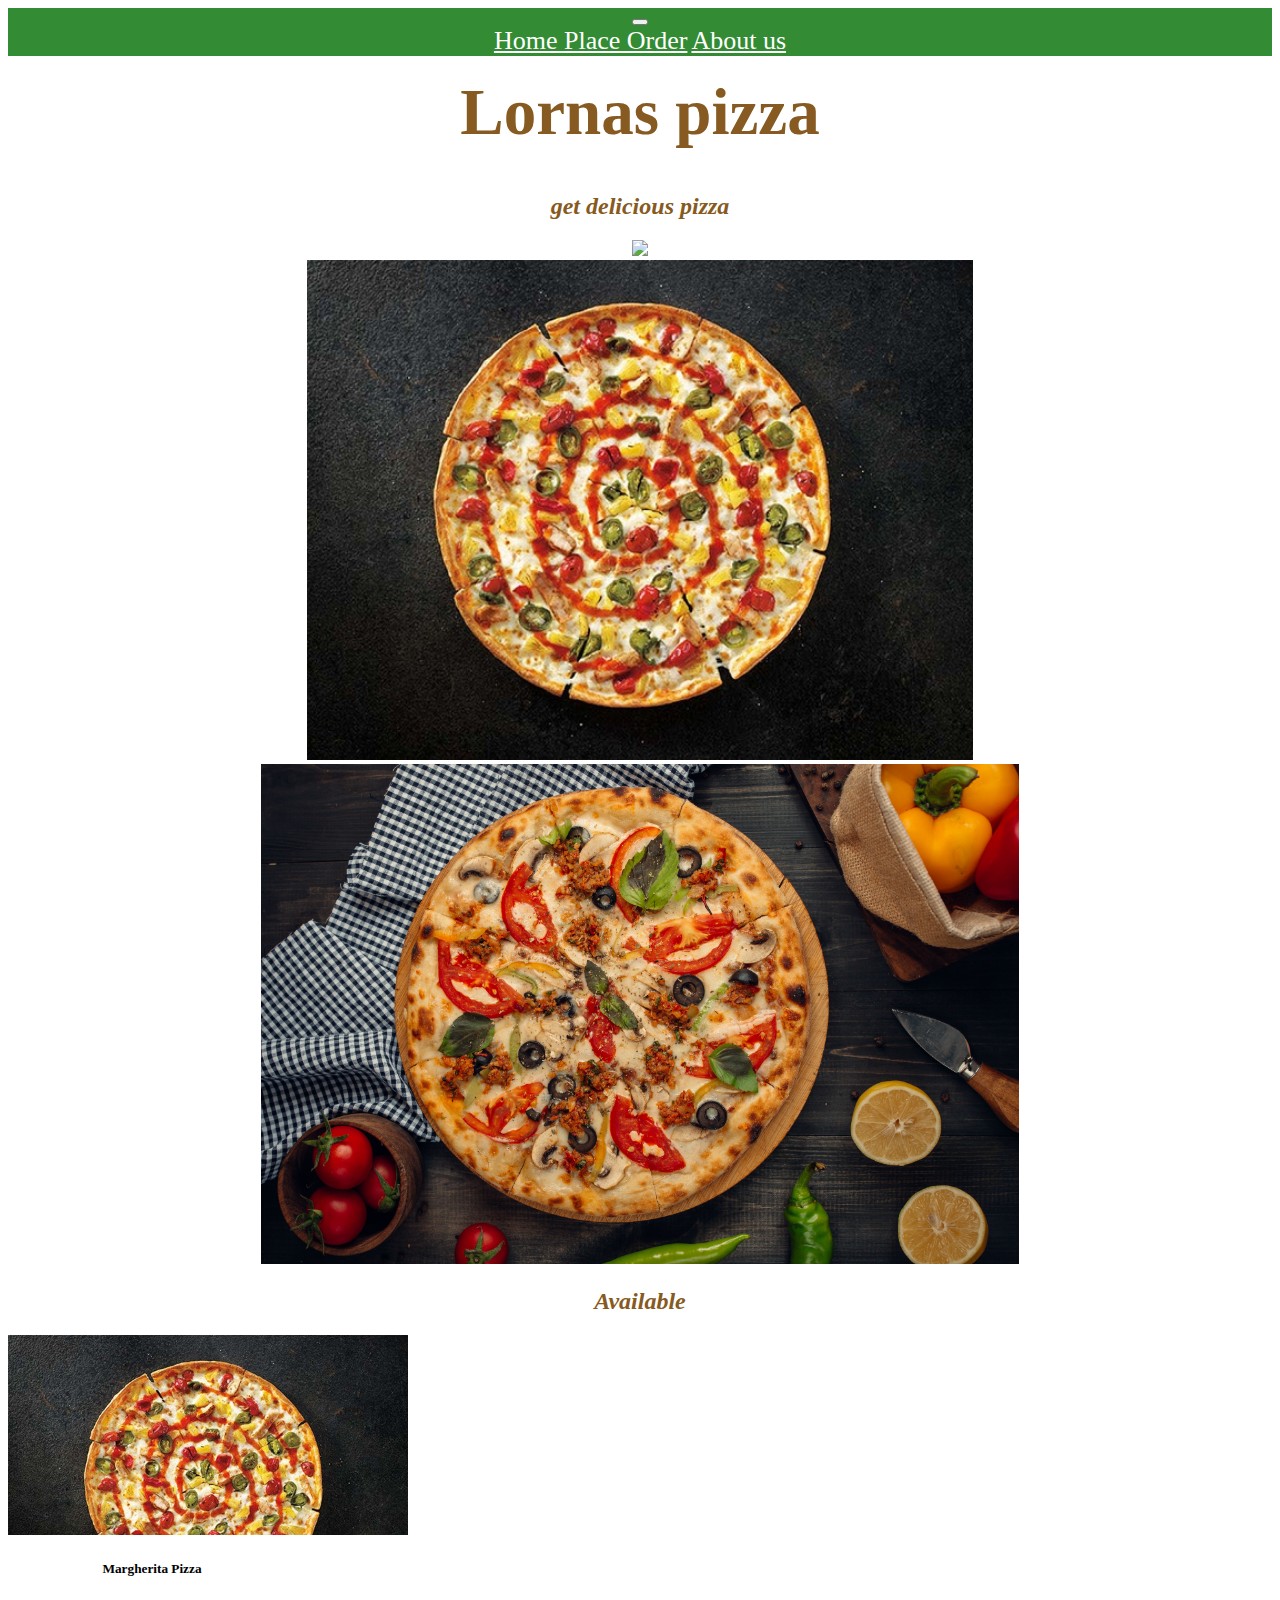
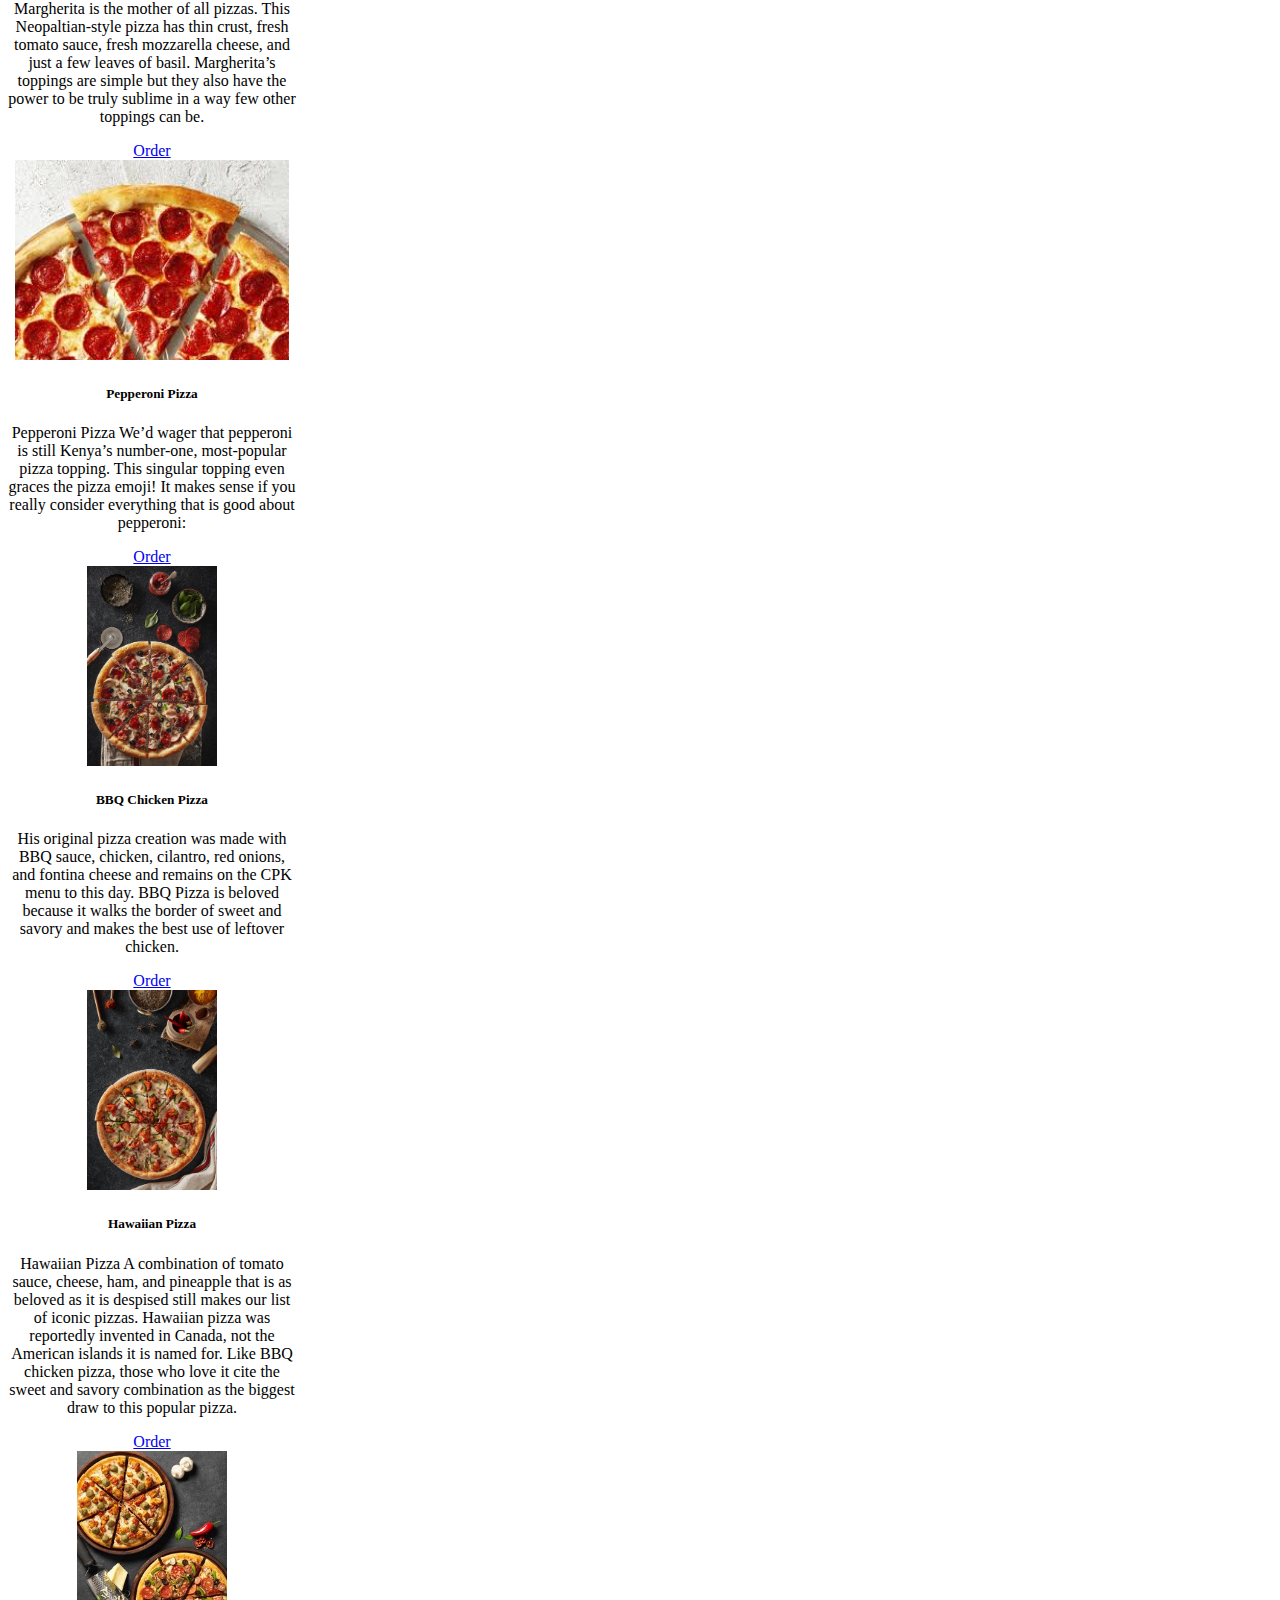
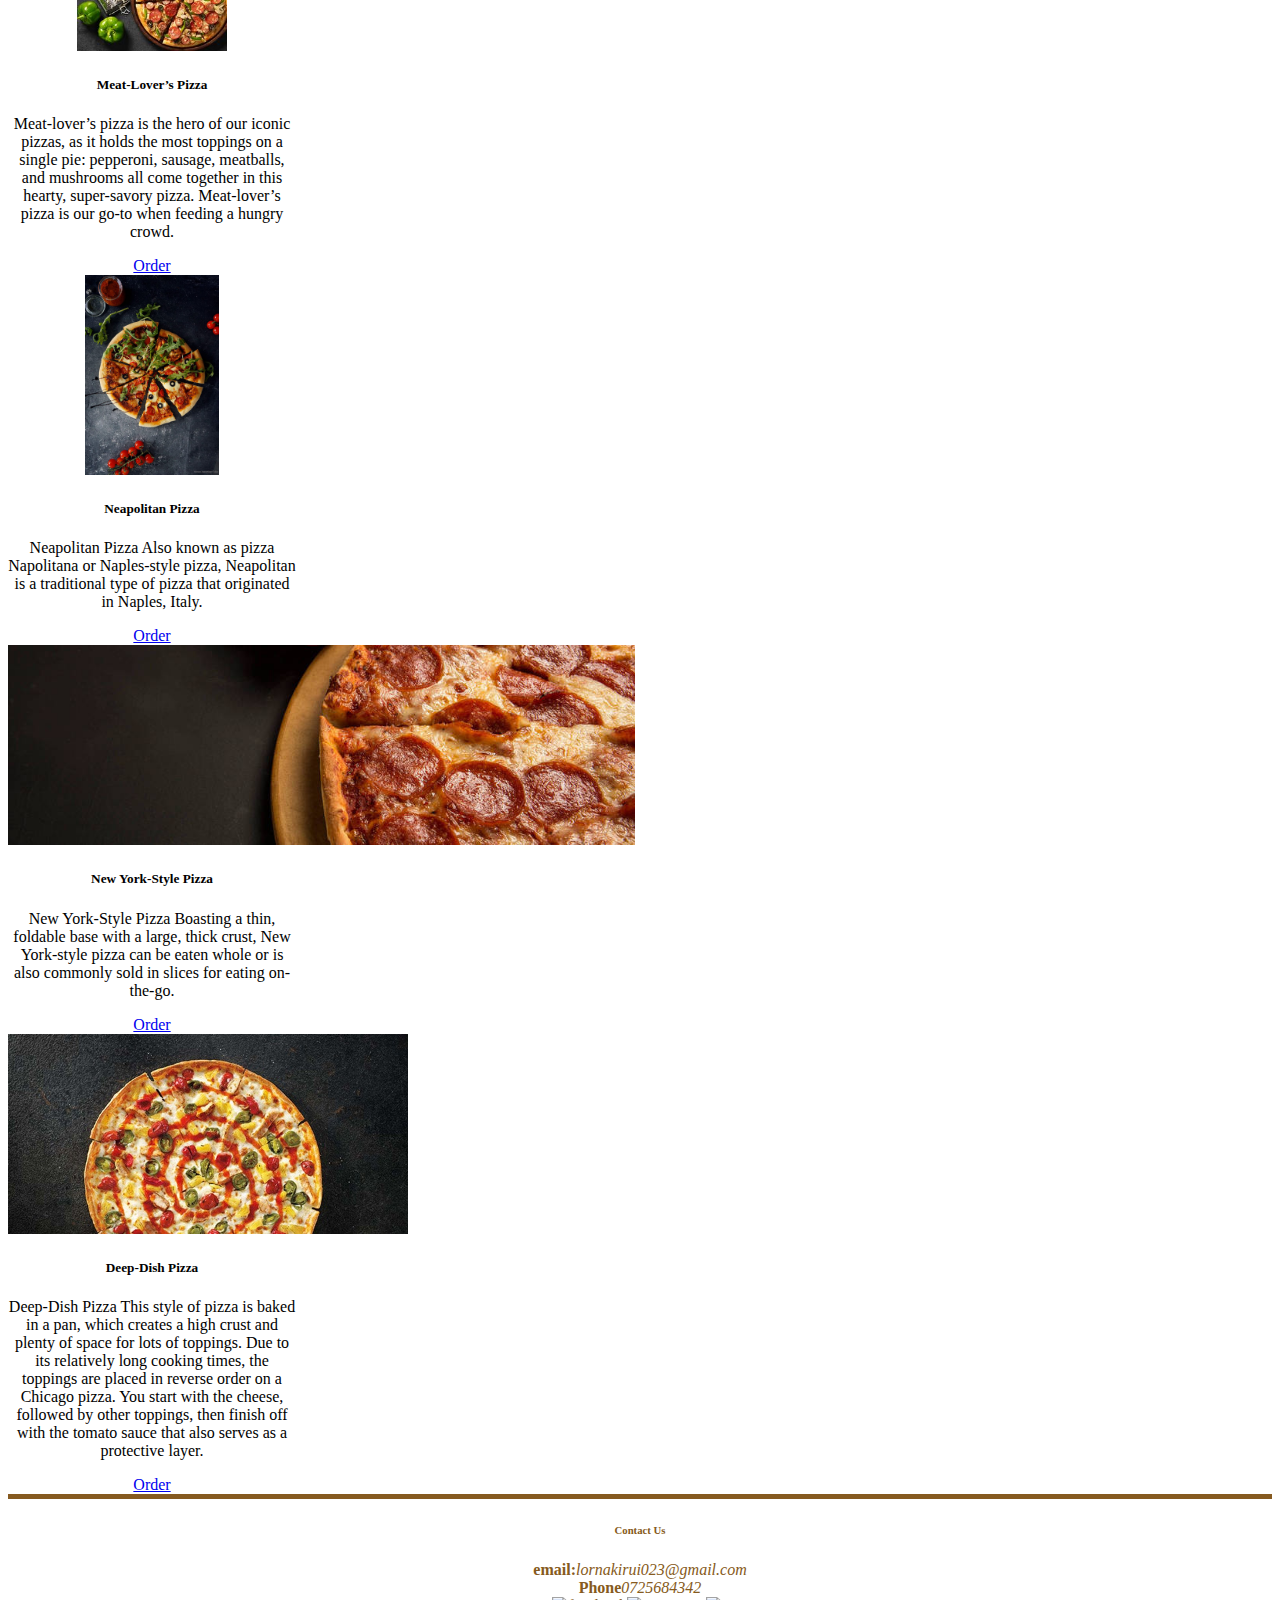
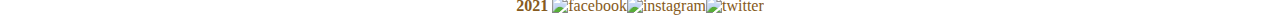
==== commit 728f48a5: "updating contact us page" ====
--- a/index.html
+++ b/index.html
@@ -177,8 +177,8 @@
             <strong>email:</strong><em>lornakirui023@gmail.com</em><br>
             <strong>Phone</strong><em>0725684342</em><br>
             <strong>2021</strong>
-<img src="images/fb.png" alt="facebook"> <img src="images/ig.png" alt="instagram"> <img src="images/twitter.png" alt="twitter"> <img src="images/whatsapp.jpg" alt="whatsapp">
-                </div>
+            <img src="images/fcb.png" alt="facebook"><img src="images/insta.png" alt="instagram"><img src="images/twt.png" alt="twitter">
+           
         </div>
     </div>
     <script src="js/jquery.js"></script>
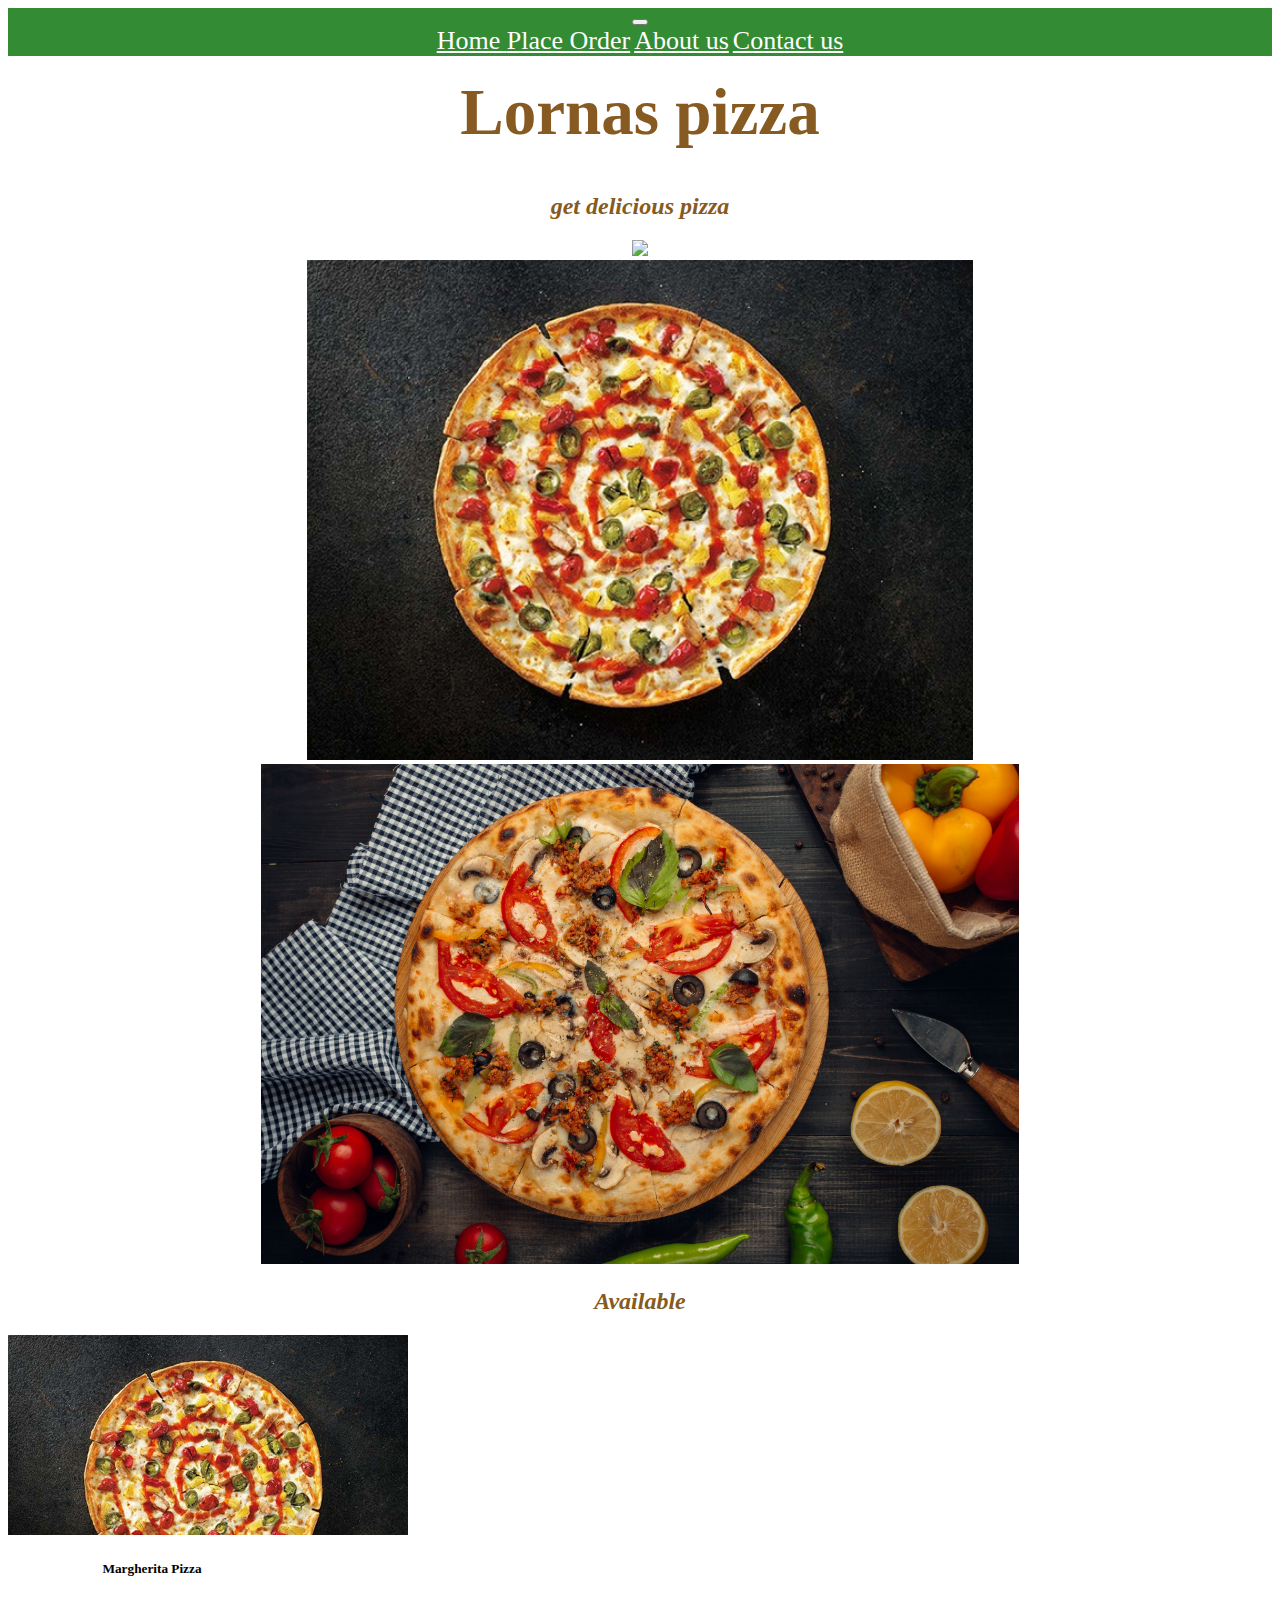
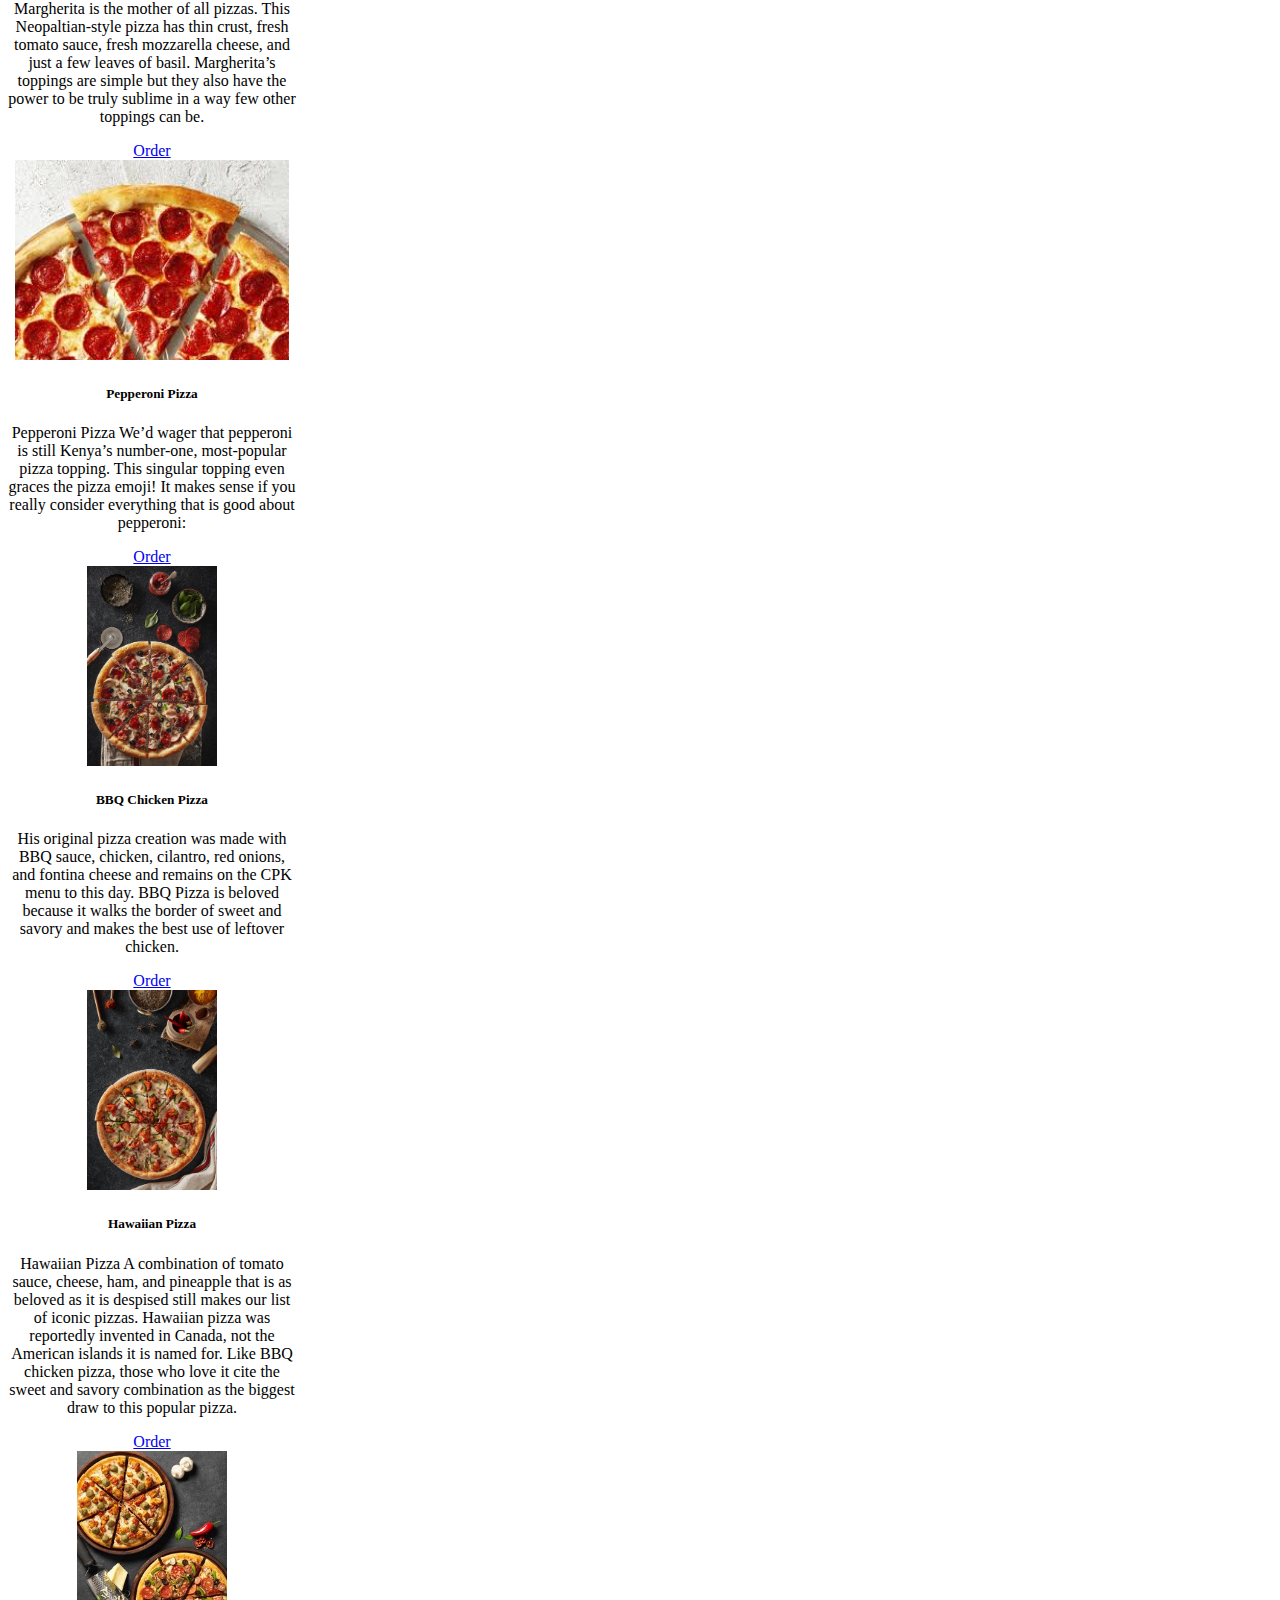
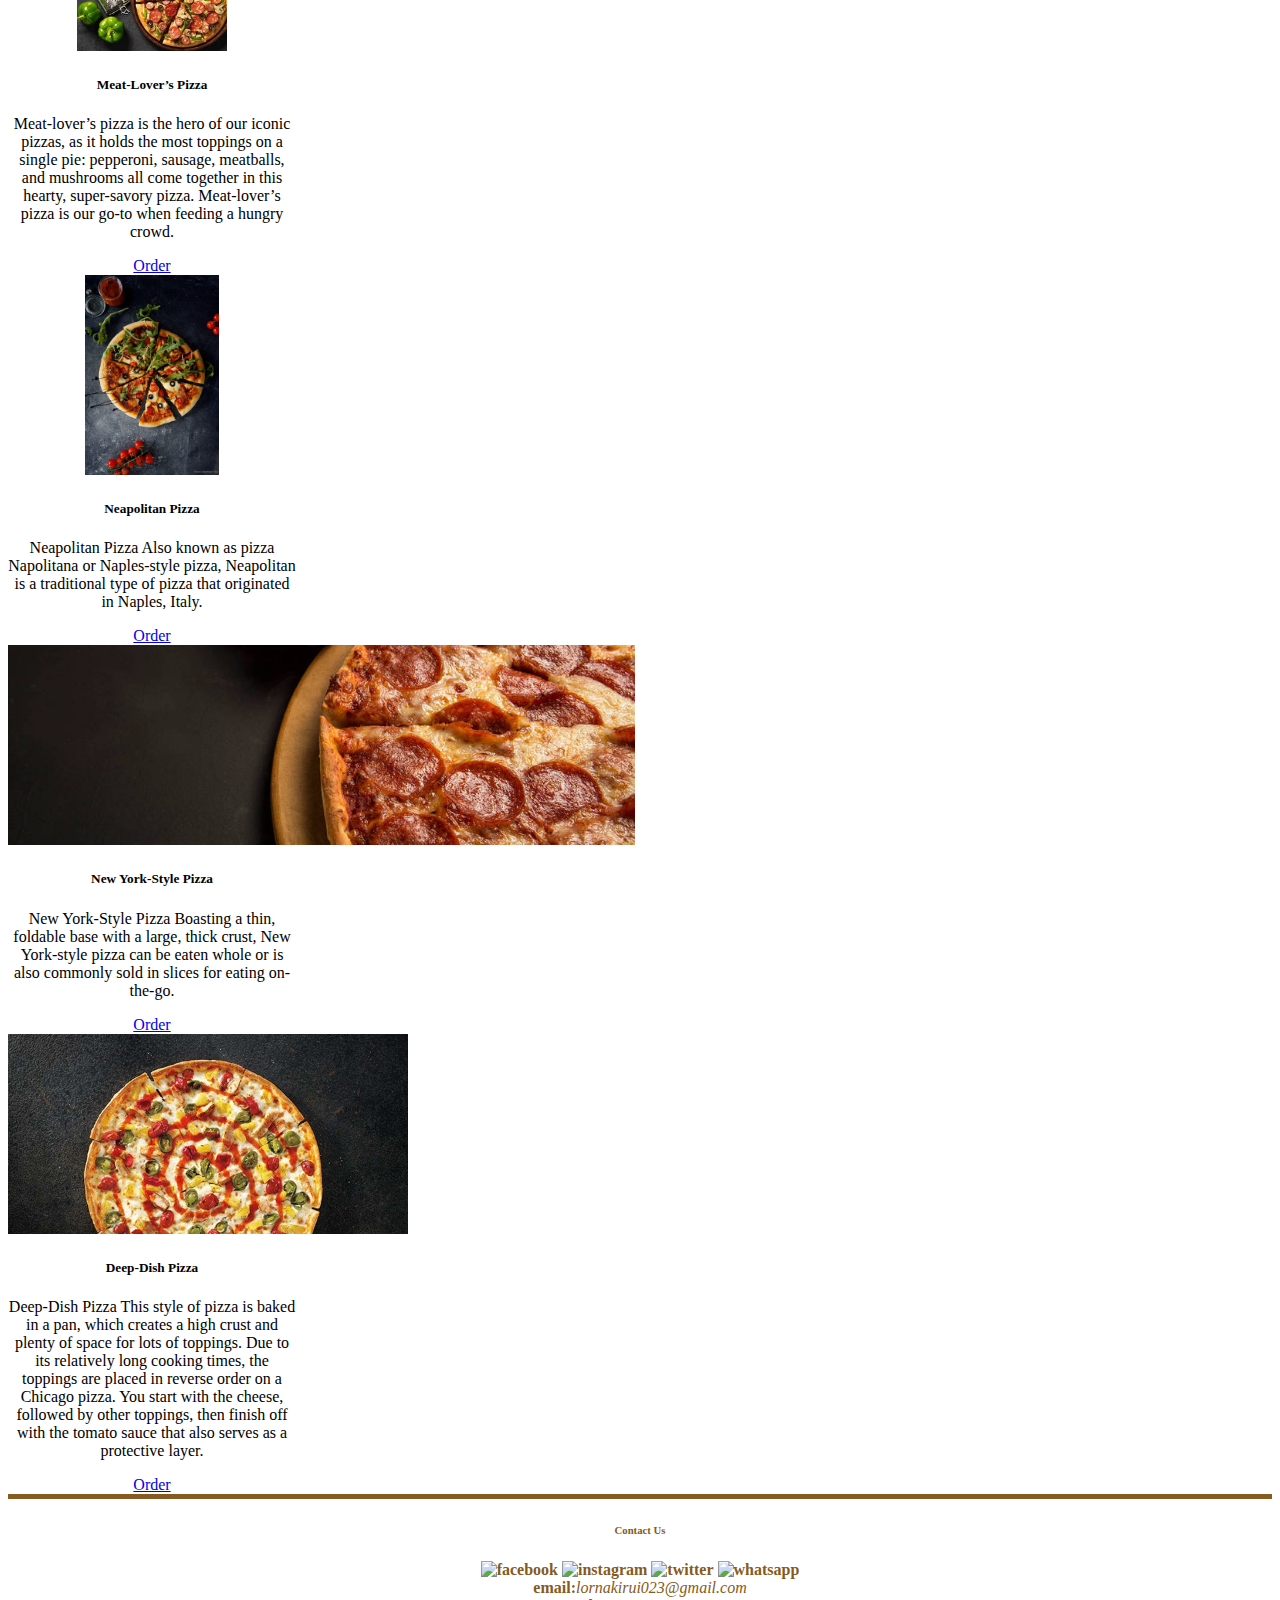
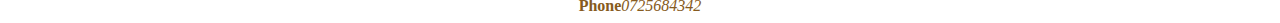
==== commit 43b403d8: "updating contact us page" ====
--- a/index.html
+++ b/index.html
@@ -22,6 +22,8 @@
                             class="sr-only"></span></a>
                     <a class="nav-item nav-link text-white" href="order.html">Place Order</a>
                     <a class="nav-item nav-link text-white" href="about.html">About us</a>
+                    <a class="nav-item nav-link text-white" href="contact.html">Contact us</a>
+
                 </div>
             </div>
         </nav>
@@ -173,12 +175,13 @@
         <div class="contacts">
             <strong>
                 <h6>Contact Us</h6>
+            <img src="images/fb48.png" alt="facebook">
+            <img src="images/48in.png" alt="instagram">
+            <img src="images/48t.png" alt="twitter">
+            <img src="images/48p.png" alt="whatsapp"><br>
             </strong>
             <strong>email:</strong><em>lornakirui023@gmail.com</em><br>
-            <strong>Phone</strong><em>0725684342</em><br>
-            <strong>2021</strong>
-            <img src="images/fcb.png" alt="facebook"><img src="images/insta.png" alt="instagram"><img src="images/twt.png" alt="twitter">
-           
+            <strong>Phone</strong><em>0725684342</em><br>           
         </div>
     </div>
     <script src="js/jquery.js"></script>
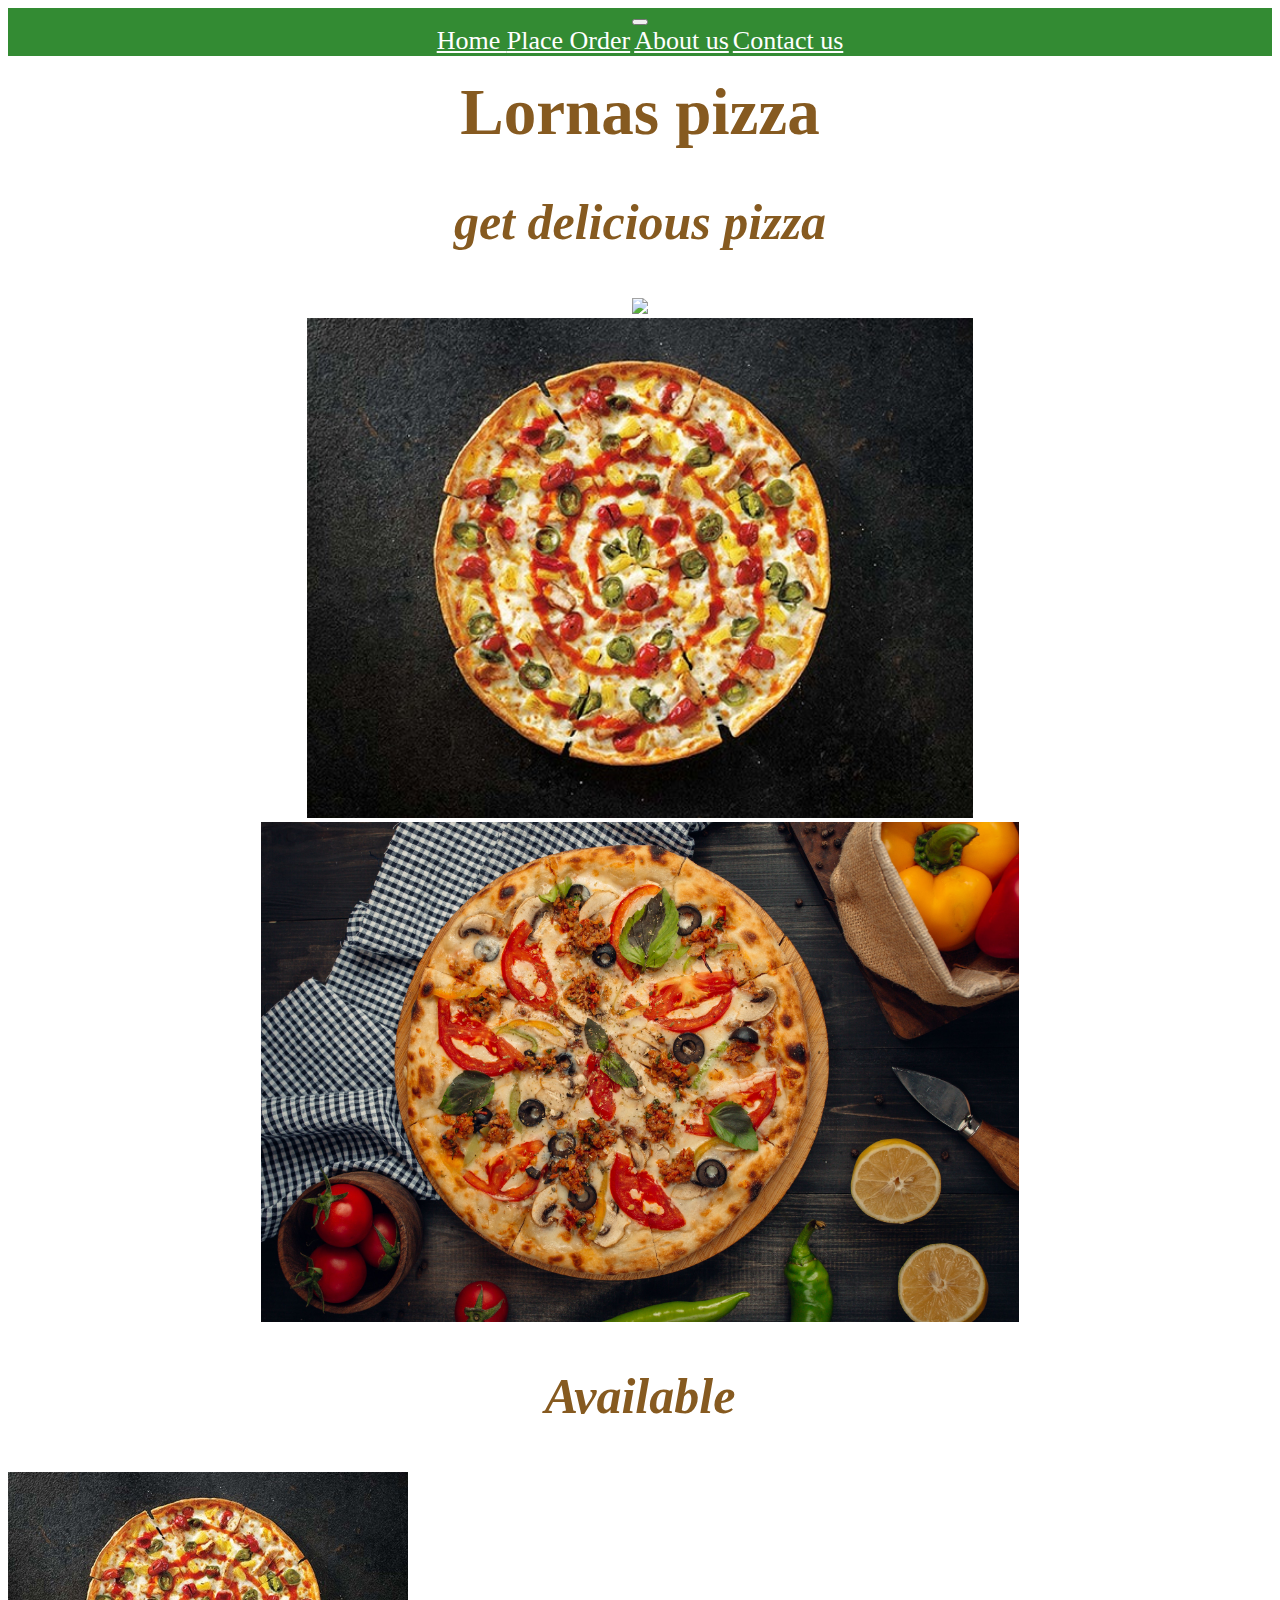
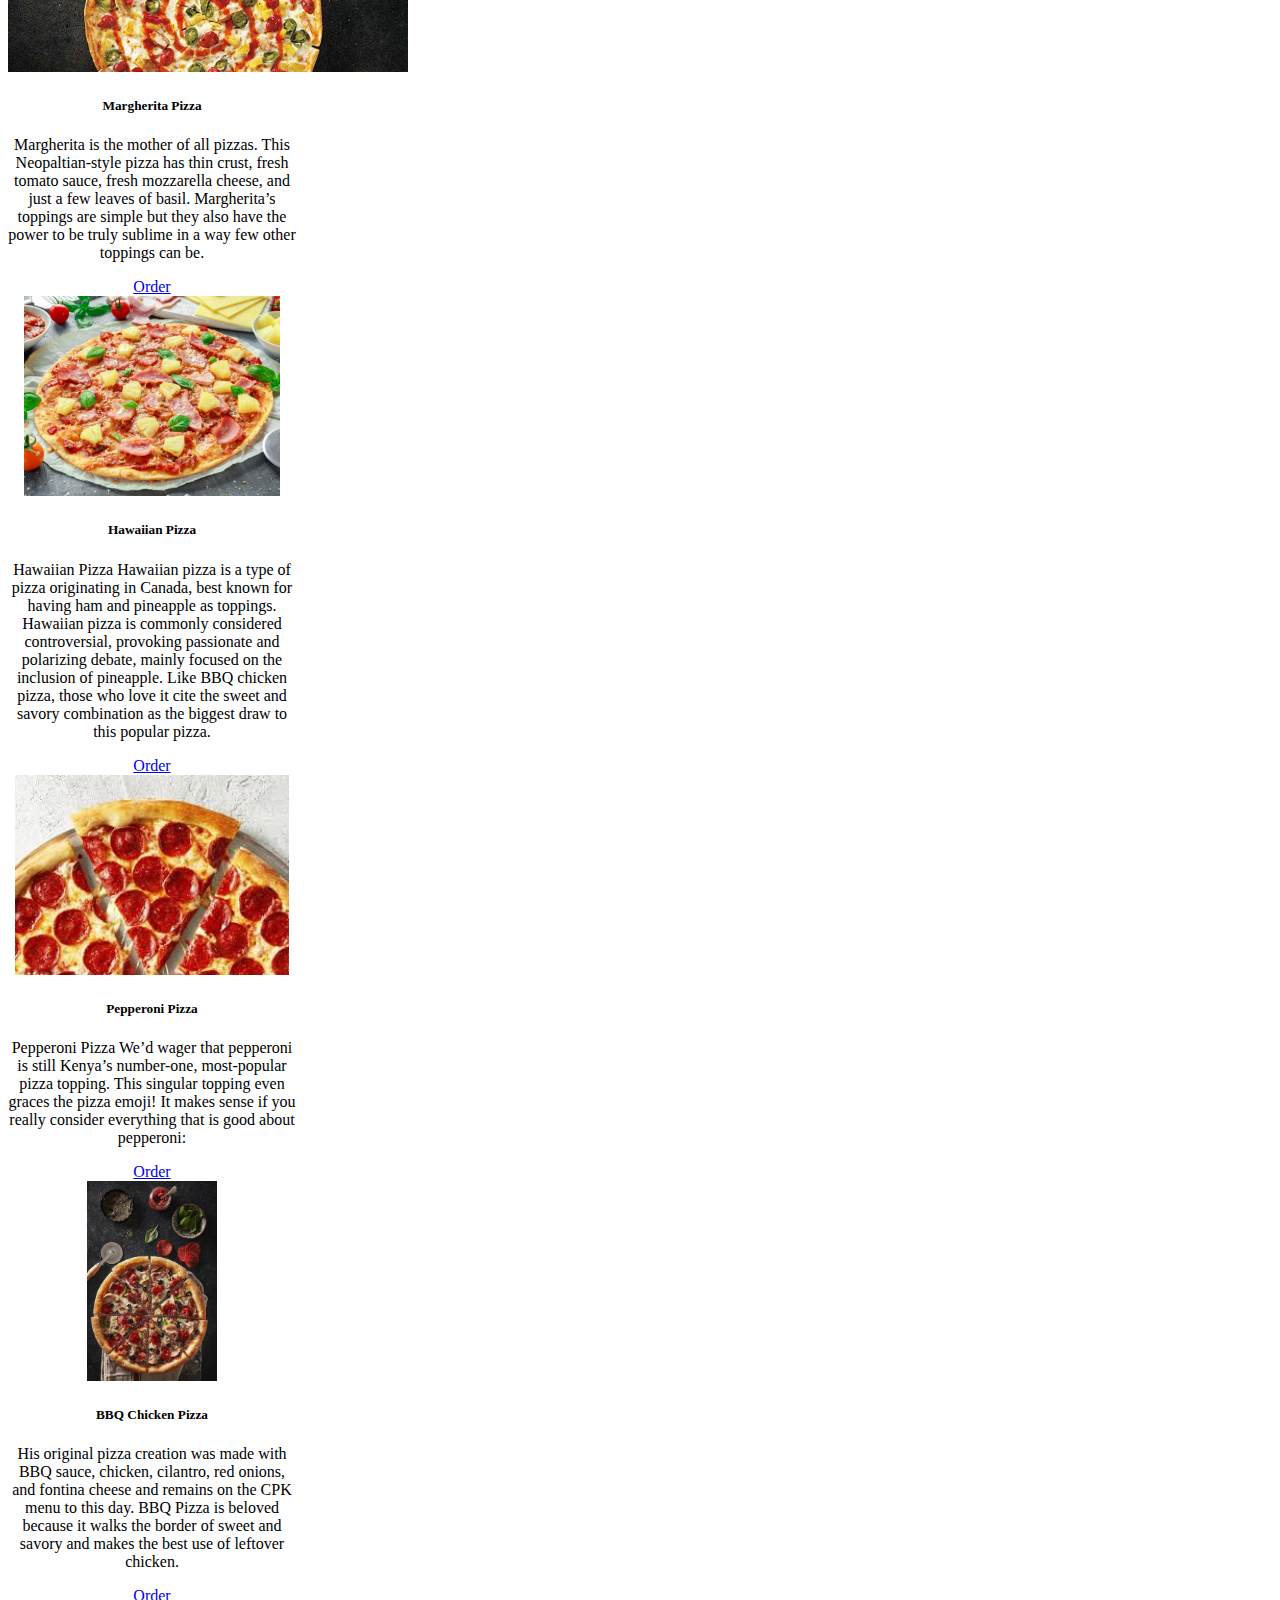
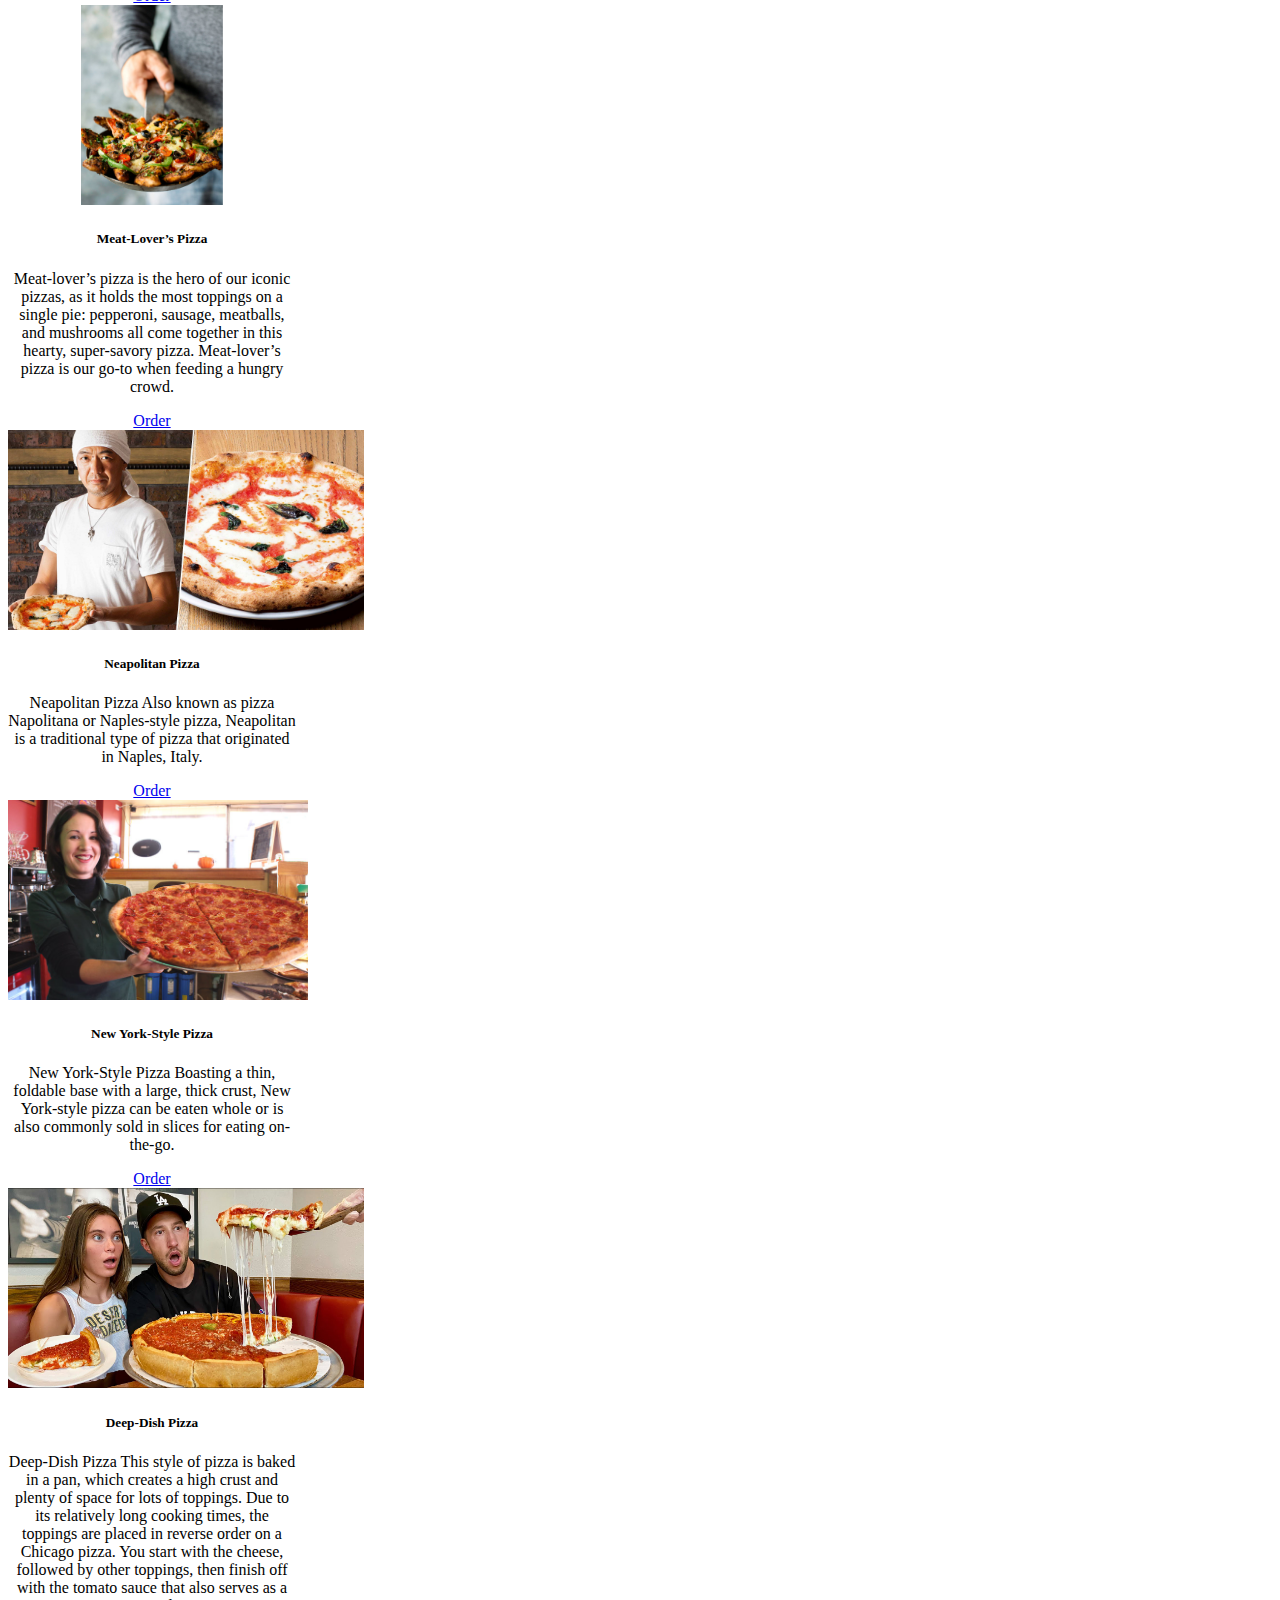
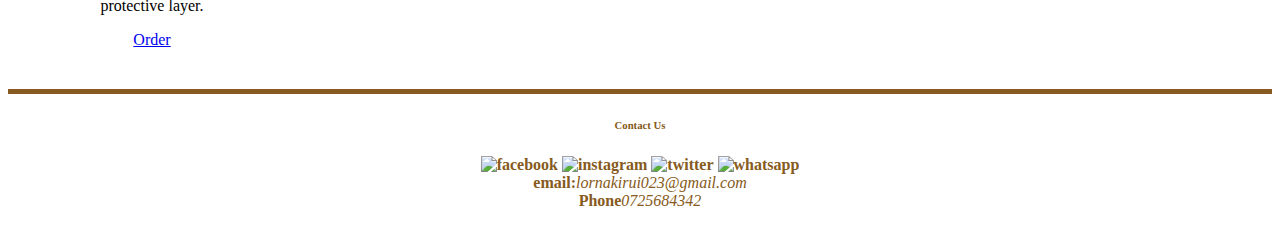
==== commit 5119bdd6: "it will update images" ====
--- a/index.html
+++ b/index.html
@@ -9,6 +9,7 @@
     <link rel="stylesheet" href="css/style.css" type="text/css">
 
 </head>
+
 <body>
     <div class="container-fluid">
         <nav class="navbar navbar-expand-lg navbar-light navbar">
@@ -70,6 +71,22 @@
             </div>
             <div class="col-md-3 d-flex">
                 <div class="card" style="width: 18rem;">
+                    <img class="card-img-top" src="./images/hawaiian_pizzas.jpeg" height="200px">
+                    <div class="card-body">
+                        <h5 class="card-title">Hawaiian Pizza</h5>
+                        <p class="card-text">Hawaiian Pizza
+                            Hawaiian pizza is a type of pizza originating in Canada, best known for having ham and
+                            pineapple as toppings.
+                            Hawaiian pizza is commonly considered controversial, provoking passionate and polarizing
+                            debate,
+                            mainly focused on the inclusion of pineapple. Like BBQ chicken pizza, those who love it
+                            cite the sweet and savory combination as the biggest draw to this popular pizza.</p>
+                        <a href="order.html" class="btn btn-primary">Order</a>
+                    </div>
+                </div>
+            </div>
+            <div class="col-md-3 d-flex">
+                <div class="card" style="width: 18rem;">
                     <img class="card-img-top" src="./images/2.jpeg" height="200px">
                     <div class="card-body">
                         <h5 class="card-title">Pepperoni Pizza</h5>
@@ -94,25 +111,11 @@
                     </div>
                 </div>
             </div>
-            <div class="col-md-3 d-flex">
-                <div class="card" style="width: 18rem;">
-                    <img class="card-img-top" src="./images/5.jpg" height="200px">
-                    <div class="card-body">
-                        <h5 class="card-title">Hawaiian Pizza</h5>
-                        <p class="card-text">Hawaiian Pizza
-                            A combination of tomato sauce, cheese, ham, and pineapple that is as beloved as it is
-                            despised still makes our list of iconic pizzas. Hawaiian pizza was reportedly invented in
-                            Canada, not the American islands it is named for. Like BBQ chicken pizza, those who love it
-                            cite the sweet and savory combination as the biggest draw to this popular pizza.</p>
-                        <a href="order.html" class="btn btn-primary">Order</a>
-                    </div>
-                </div>
-            </div>
         </div>
         <div class="row mt-5">
             <div class="col-md-3 d-flex">
                 <div class="card" style="width: 18rem;">
-                    <img class="card-img-top" src="./images/6.jpg" height="200px">
+                    <img class="card-img-top" src="./images/meatl.jpg" height="200px">
                     <div class="card-body">
                         <h5 class="card-title">Meat-Lover’s Pizza</h5>
                         <p class="card-text">
@@ -125,7 +128,7 @@
             </div>
             <div class="col-md-3 d-flex">
                 <div class="card" style="width: 18rem;">
-                    <img class="card-img-top" src="./images/7.jpg" height="200px">
+                    <img class="card-img-top" src="./images/neapolitan.jpg" height="200px">
                     <div class="card-body">
                         <h5 class="card-title">Neapolitan Pizza</h5>
                         <p class="card-text">Neapolitan Pizza
@@ -137,7 +140,7 @@
             </div>
             <div class="col-md-3 d-flex">
                 <div class="card" style="width: 18rem;">
-                    <img class="card-img-top" src="./images/17jan-pizzas-hero_small.jpg" height="200px">
+                    <img class="card-img-top" src="./images/newyorkpiz.jpg" height="200px">
                     <div class="card-body">
                         <h5 class="card-title">New York-Style Pizza</h5>
                         <p class="card-text">New York-Style Pizza
@@ -149,7 +152,7 @@
             </div>
             <div class="col-md-3 d-flex">
                 <div class="card" style="width: 18rem;">
-                    <img class="card-img-top" src="./images/1.jpg" height="200px">
+                    <img class="card-img-top" src="./images/deepdish.jpg" height="200px">
                     <div class="card-body">
                         <h5 class="card-title">Deep-Dish Pizza</h5>
                         <p class="card-text">Deep-Dish Pizza
@@ -175,17 +178,18 @@
         <div class="contacts">
             <strong>
                 <h6>Contact Us</h6>
-            <img src="images/fb48.png" alt="facebook">
-            <img src="images/48in.png" alt="instagram">
-            <img src="images/48t.png" alt="twitter">
-            <img src="images/48p.png" alt="whatsapp"><br>
+                <img src="images/fb48.png" alt="facebook">
+                <img src="images/48in.png" alt="instagram">
+                <img src="images/48t.png" alt="twitter">
+                <img src="images/48p.png" alt="whatsapp"><br>
             </strong>
             <strong>email:</strong><em>lornakirui023@gmail.com</em><br>
-            <strong>Phone</strong><em>0725684342</em><br>           
+            <strong>Phone</strong><em>0725684342</em><br>
         </div>
     </div>
     <script src="js/jquery.js"></script>
     <script src="js/script.js"></script>
-    
+
 </body>
+
 </html>--- a/css/style.css
+++ b/css/style.css
@@ -22,14 +22,25 @@
 h2{
     color: rgb(134, 90, 32);
     text-align: center;
+    padding-bottom: 5px;
+    font-size: 50px;
 }
 .container-fluid{
     text-align: center;
 }
 #about{
-    margin-top: 4cm;
+    margin-top: 10px;
     font-size: 40px;
     color:rgb(134, 90, 32);
+}
+.card{
+    border-width: 5px;
+}
+#contact{
+    margin-top: 10px;
+    font-size: 20px;
+    color: rgb(134, 90, 32);
+
 }
 h3{
     color:rgb(134, 90, 32);
@@ -37,15 +48,15 @@
 .hline { 
     width:100%;
     height:5px;
-    color: rgb(134, 90, 32);
+    color: rgb(109, 67, 12);
     background:rgb(134, 90, 32);
-}
-.social{
-    text-align: center;
-    height: 50px;
 }
 .footerr{
     color:rgb(134, 90, 32);
+    padding-top: 0;
+    padding-bottom: 20px;
+    margin-top: 40px;
+
 }
 .navb >.nav-link:hover{
     box-shadow:0 0 0 0.625em rgba(0,0,0,0.1),insert 0 0 0.625em rgba(240, 4, 4, 0.6);
